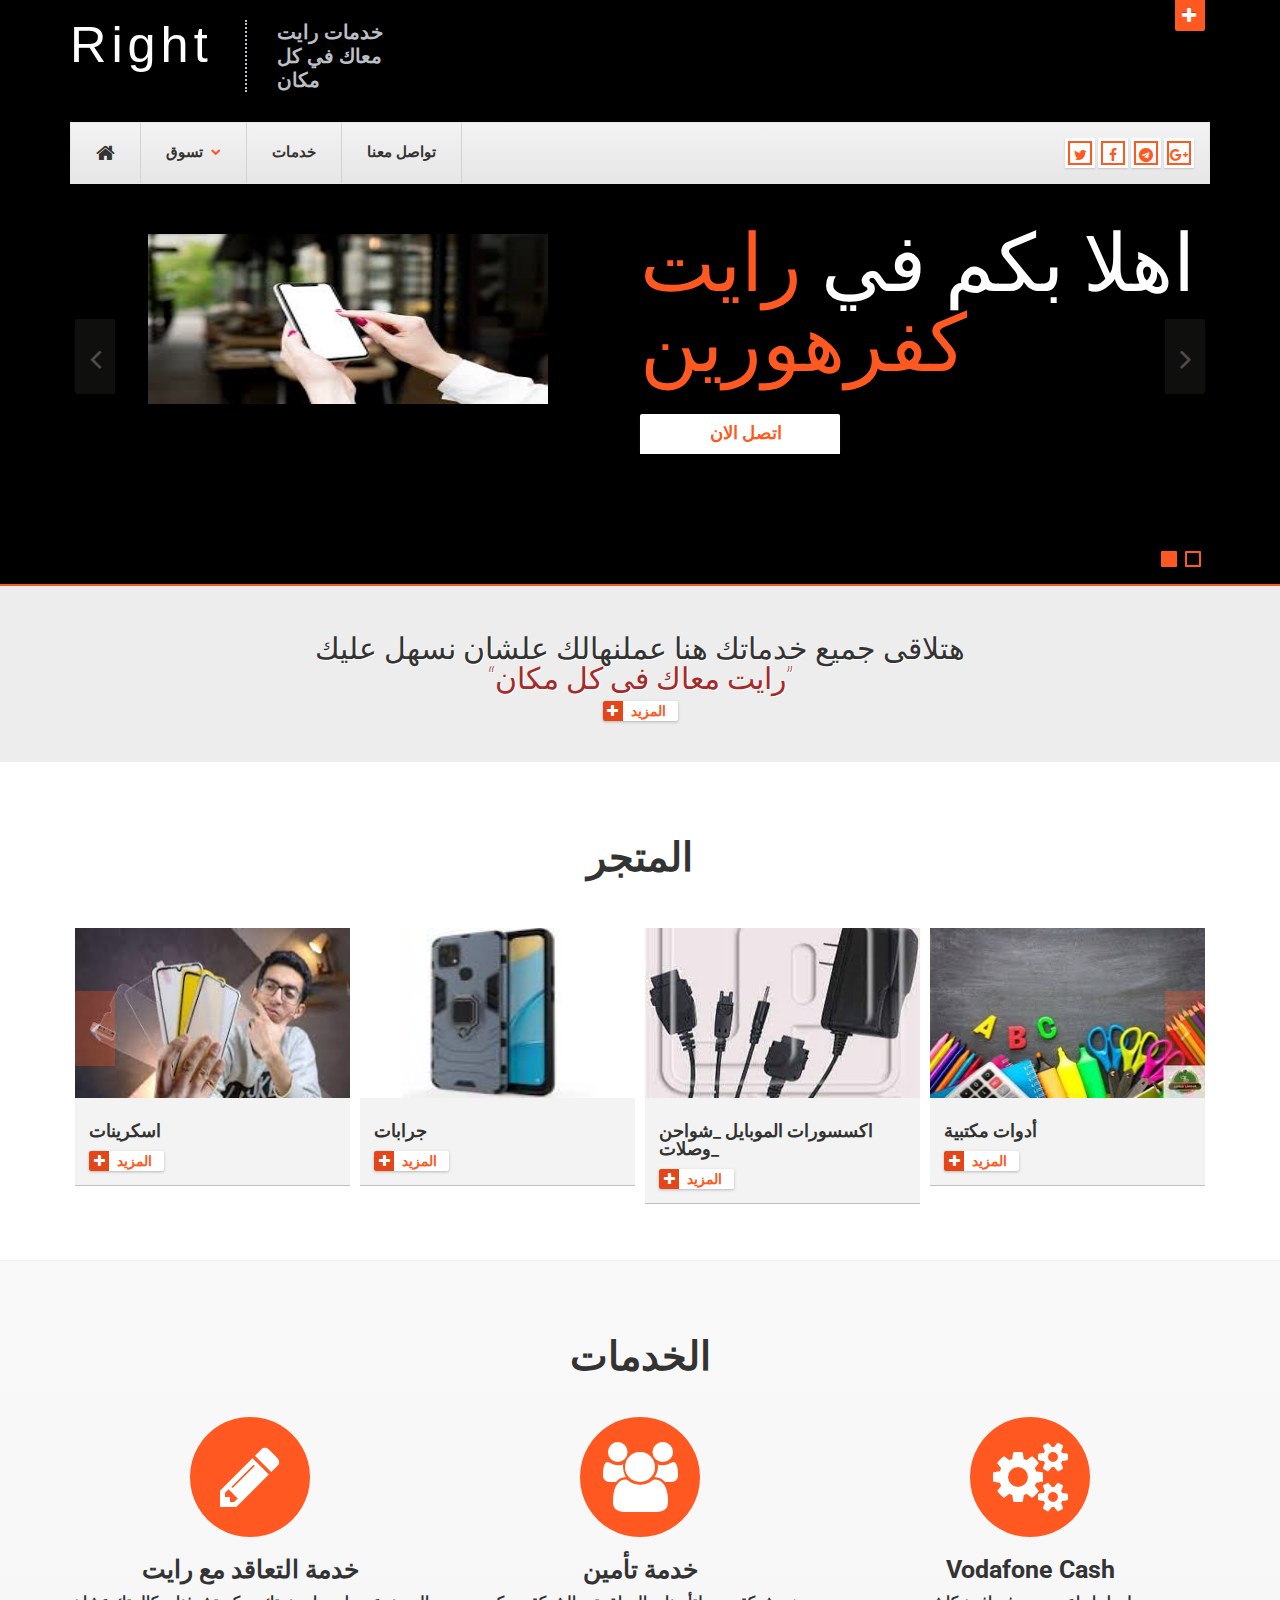
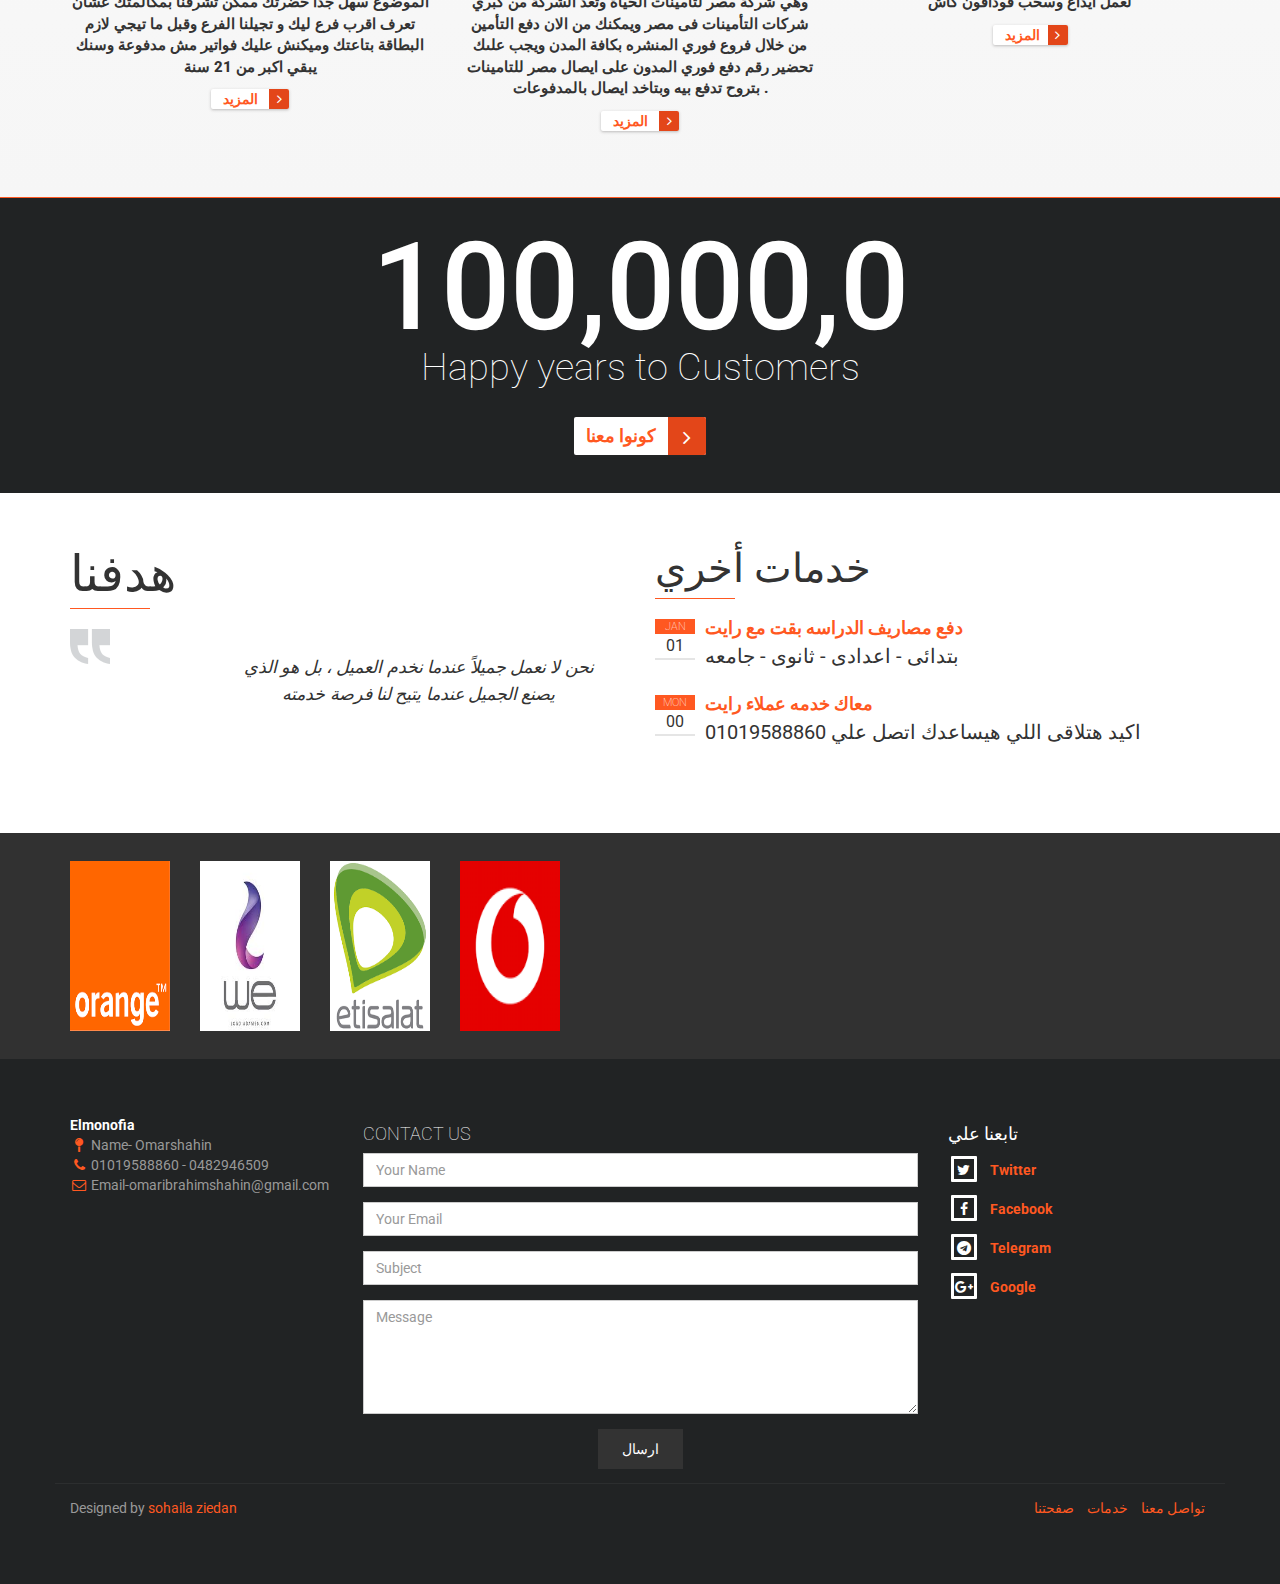
==== index.html @ be68395e "Update index.html" ====
<!DOCTYPE html>
<html lang="en">

<head>
  <meta charset="utf-8">
  <title>Right shop</title>
  <meta content="width=device-width, initial-scale=1.0" name="viewport">
  <meta content="" name="keywords">
  <meta content="" name="description">

  <!-- Facebook Opengraph integration: https://developers.facebook.com/docs/sharing/opengraph -->
  <meta property="og:title" content="">
  <meta property="og:image" content="">
  <meta property="og:url" content="">
  <meta property="og:site_name" content="">
  <meta property="og:description" content="">

  <!-- Twitter Cards integration: https://dev.twitter.com/cards/  -->
  <meta name="twitter:card" content="summary">
  <meta name="twitter:site" content="">
  <meta name="twitter:title" content="">
  <meta name="twitter:description" content="">
  <meta name="twitter:image" content="">

  <!-- Fav and touch icons -->
  <link rel="shortcut icon" href="img/icons/favicon.png">
  <link rel="apple-touch-icon-precomposed" sizes="114x114" href="img/icons/114x114.png">
  <link rel="apple-touch-icon-precomposed" sizes="72x72" href="img/icons/72x72.png">
  <link rel="apple-touch-icon-precomposed" href="img/icons/default.png">

  <!-- Google Fonts -->
  <link href="https://fonts.googleapis.com/css?family=Roboto:400,100,300,500,700,900" rel="stylesheet">

  <!-- Bootstrap CSS File -->
  <link href="lib/bootstrap/css/bootstrap.min.css" rel="stylesheet">

  <!-- Libraries CSS Files -->
  <link href="lib/font-awesome/css/font-awesome.min.css" rel="stylesheet">
  <link href="lib/owlcarousel/owl.carousel.min.css" rel="stylesheet">
  <link href="lib/owlcarousel/owl.theme.min.css" rel="stylesheet">
  <link href="lib/owlcarousel/owl.transitions.min.css" rel="stylesheet">

  <!-- Main Stylesheet File -->
  <link href="css/style.css" rel="stylesheet">

  <!--Your custom colour override - predefined colours are: colour-blue.css, colour-green.css, colour-lavander.css, orange is default-->
  <link href="#" id="colour-scheme" rel="stylesheet">

</head>

<body class="page-index has-hero">
  <!--Change the background class to alter background image, options are: benches, boots, buildings, city, metro -->
  <div id="background-wrapper" class="buildings" data-stellar-background-ratio="0.1" >

    <!-- ======== @Region: #navigation ======== -->
    <div id="navigation" class="wrapper">
      <!--Hidden Header Region-->
      <div class="header-hidden collapse">
        <div class="header-hidden-inner container">
          <div class="row">
           
            <div class="col-md-6">
           
              <h3>
                  Theme Variations
                </h3>
              <div class="switcher">
                <div class="cols">
                  Backgrounds:
                  <br>
                  <a href="#benches" class="background benches active" title="Benches">Benches</a> <a href="#boots" class="background boots " title="Boots">Boots</a> <a href="#buildings" class="background buildings " title="Buildings">Buildings</a>
                  <a
                    href="#city" class="background city " title="City">City</a> <a href="#metro" class="background metro " title="Metro">Metro</a>
                </div>
                <div class="cols">
                  Colours:
                  <br>
                  <a href="#orange" class="colour orange active" title="Orange">Orange</a> <a href="#green" class="colour green " title="Green">Green</a> <a href="#blue" class="colour blue " title="Blue">Blue</a> <a href="#lavender" class="colour lavender "
                    title="Lavender">Lavender</a>
                </div>
              </div>
              <p>
                
              </p>
            </div>
          </div>
        </div>
      </div>
      <!--Header & navbar-branding region-->
      <div class="header">
        <div class="header-inner container">
          <div class="row">
            <div class="col-md-8">
              <!--navbar-branding/logo - hidden image tag & site name so things like Facebook to pick up, actual logo set via CSS for flexibility -->
              <a class="navbar-brand" href="index.html" title="Home">
                <h1 class="logo50">
                    
                    Right
                  </h1>
              </a>
              <div class="navbar-slogan" style="font-family:cursive ;font-size: 20px; font-weight: 900;" id="home">
                خدمات رايت
                <br>معاك في كل مكان
              </div>
            </div>
            <!--header rightside-->
            <div class="col-md-4">
              <!--user menu-->
              <ul class="list-inline user-menu pull-right">
                <li class="user-button"><a class="btn btn-primary btn-hh-trigger" role="button" data-toggle="collapse" data-target=".header-hidden">Open</a></li>
              </ul>
              
            </div>
          </div>
        </div>
      </div>
      <div class="container">
        <div class="navbar navbar-default">
          <!--mobile collapse menu button-->
          <button type="button" class="navbar-toggle collapsed" data-toggle="collapse" data-target=".navbar-collapse" aria-expanded="false"> <span class="sr-only">Toggle navigation</span> <span class="icon-bar"></span> <span class="icon-bar"></span> <span class="icon-bar"></span> </button>
          <!--social media icons-->
          <div class="navbar-text social-media social-media-inline pull-right">
            <!--@todo: replace with company social media details-->
            <a href="#"><i class="fa fa-twitter"></i></a>
            <a href="#"><i class="fa fa-facebook"></i></a>
            <a href="https://t.me/RIGHTtecnologey"><i class="fa fa-telegram"></i></a>
            <a href="#"><i class="fa fa-google-plus"></i></a>
          </div>
          <!--everything within this div is collapsed on mobile-->
          <div class="navbar-collapse collapse">
            <ul class="nav navbar-nav" id="main-menu">
              <li class="icon-link">
                <a href="index.html"><i class="fa fa-home"></i></a>
              </li>
              <li class="dropdown">
                <a href="#" class="dropdown-toggle" data-toggle="dropdown">تسوق<b class="caret"></b></a>
                <!-- Dropdown Menu -->
                <ul class="dropdown-menu">
                  <li class="dropdown-header" ><a href="elements.html">عروضنا</a></li>
                
                </ul>
              </li>
              <li><a href="#serv">خدمات</a></li>
              <li><a href="#cont">تواصل معنا</a></li>
              
            </ul>
          </div>
          <!--/.navbar-collapse -->
        </div>
      </div>
    </div>
    <div class="hero" id="highlighted">
      <div class="inner">
        <!--Slideshow-->
        <div id="highlighted-slider" class="container">
          <div class="item-slider" data-toggle="owlcarousel" data-owlcarousel-settings='{"singleItem":true, "navigation":true, "transitionStyle":"fadeUp"}'>
            <!--Slideshow content-->
            <!--Slide 1-->
            <div class="item" >
              <div class="row">
                <div class="col-md-6 col-md-push-6 item-caption">
                  <h2 class="h1 text-weight-light" style="font-size:80px;">
                                        اهلا بكم في   <span class="text-primary">رايت كفرهورين</span>
                    </h2>
                 
                  <a href="https://bootstrapmade.com" class="btn btn-more btn-lg i-right" style="width: 200px; position: relative; top: 20px; height: 60px;">اتصل الان</a>
                </div>
                <div class="col-md-6 col-md-pull-6 hidden-xs">
                  <img src="img/slides/slide1.png" alt="Slide 1" class="center-block img-responsive" style="position: relative; top: 30px;" width="400px" height="500px">
                </div>
              </div>
            </div>
            <!--Slide 2-->
            <div class="item">
              <div class="row">
                <div class="col-md-7  text-right item-caption">
                  <h2 class="h1 text-weight-light" >
                      <span class="text-primary">رايت كفرهورين</span> 
                    </h2>
                    
                  <h2 >
                       اجدد العروض يوم بيوم مع رايت
                    </h2>
   <br>
                  <a href="#" class="btn btn-more btn-lg"  style="width:400px ; "> تواصل معنا
                    <br>
                    01019588860 - 0482946509
                  </a>
                </div>
               
              </div>
            </div>
          </div>
        </div>
      </div>
    </div>
  </div>

  <!-- ======== @Region: #content ======== -->
  <div id="content">
    <!-- Mission Statement -->
    <div class="mission text-center block block-pd-sm block-bg-noise">
      <div class="container">
        <h2 class="text-shadow-white">
          هتلاقى جميع خدماتك هنا عملنهالك علشان نسهل عليك
<br>
<q style="color:brown ;">رايت معاك فى كل مكان</q>

<br>
            <a href="about.html" class="btn btn-more"><i class="fa fa-plus"></i>المزيد</a>
          </h2>
      </div>
    </div>
    <!--Showcase-->
    <div class="showcase block block-border-bottom-grey">
      <div class="container">
        <h2 class="heead">
            المتجر
          </h2>
        <br><br>
        <div class="item-carousel" data-toggle="owlcarousel" data-owlcarousel-settings='{"items":4, "pagination":false, "navigation":true, "itemsScaleUp":true}'>
          <div class="item">
            <a href="screen.html" class="overlay-wrapper">
                <img src="img/showcase/project1.png" alt="Project 1 image" class="img-responsive underlay">
                <span class="overlay">
                  <span class="overlay-content"> <span class="h4">اسكرينات</span> </span>
                </span>
              </a>
            <div class="item-details bg-noise">
              <h4 class="item-title">
                  <a href="screen.html">اسكرينات</a>
                </h4>
              <a href="screen.html" class="btn btn-more"><i class="fa fa-plus"></i>المزيد</a>
            </div>
          </div>
          <div class="item">
            <a href="cover.html" class="overlay-wrapper">
                <img src="img/showcase/project2.png" alt="Project 2 image" class="img-responsive underlay">
                <span class="overlay">
                  <span class="overlay-content"> <span class="h4">جرابات</span> </span>
                </span>
              </a>
            <div class="item-details bg-noise">
              <h4 class="item-title">
                  <a href="cover.html">جرابات</a>
                </h4>
              <a href="cover.html" class="btn btn-more"><i class="fa fa-plus"></i>المزيد</a>
            </div>
          </div>
          <div class="item">
            <a href="chargers.html" class="overlay-wrapper">
                <img src="img/showcase/project3.png" alt="Project 3 image" class="img-responsive underlay">
                <span class="overlay">
                  <span class="overlay-content"> <span class="h4">    اكسسورات الموبايل _شواحن _وصلات 
                  </span> </span>
                </span>
              </a>
            <div class="item-details bg-noise">
              <h4 class="item-title">
                  <a href="chargers.html">    اكسسورات الموبايل _شواحن _وصلات 
                  </a>
                </h4>
              <a href="chargers.html" class="btn btn-more"><i class="fa fa-plus"></i>المزيد</a>
            </div>
          </div>
          <div class="item">
            <a href="tools.html" class="overlay-wrapper">
                <img src="img/showcase/project4.png" alt="Project 4 image" class="img-responsive underlay">
                <span class="overlay">
                  <span class="overlay-content"> <span class="h4">أدوات مكتبية</span> </span>
                </span>
              </a>
            <div class="item-details bg-noise">
              <h4 class="item-title">
                  <a href="tools.html">أدوات مكتبية</a>
                </h4>
              <a href="tools.html" class="btn btn-more"><i class="fa fa-plus"></i>المزيد</a>
            </div>
          </div>
            <div class="item">
            <a href="phone.html" class="overlay-wrapper">
                <img src="img/showcase/project4.png" alt="Project 4 image" class="img-responsive underlay">
                <span class="overlay">
                  <span class="overlay-content"> <span class="h4">تليفونات</span> </span>
                </span>
              </a>
            <div class="item-details bg-noise">
              <h4 class="item-title">
                  <a href="phone.html">تليفونات</a>
                </h4>
              <a href="phone.html" class="btn btn-more"><i class="fa fa-plus"></i>المزيد</a>
            </div>
          </div>
          <div class="item">
            <a href="router.html" class="overlay-wrapper">
                <img src="img/showcase/project5.png" alt="Project 5 image" class="img-responsive underlay">
                <span class="overlay">
                  <span class="overlay-content"> <span class="h4">تقديم علي راوتر</span> </span>
                </span>
              </a>
            <div class="item-details bg-noise">
              <h4 class="item-title">
                  <a href="router.html">تقديم علي راوتر</a>
                </h4>
              <a href="router.html" class="btn btn-more"><i class="fa fa-plus"></i>المزيد</a>
            </div>
          </div>
          <div class="item">
            <a href="arttools.html" class="overlay-wrapper">
                <img src="img/showcase/project6.png" alt="Project 6 image" class="img-responsive underlay">
                <span class="overlay">
                  <span class="overlay-content"> <span class="h4">اكسسورات كمبيوتر</span> </span>
                </span>
              </a>
            <div class="item-details bg-noise">
              <h4 class="item-title">
                  <a href="arttools.html"> اكسسورات الكمبيوتر</a>
                </h4>
              <a href="arttools.html" class="btn btn-more"><i class="fa fa-plus"></i>المزيد</a>
            </div>
          </div>
          <div class="item">
            <a href="handfree.html" class="overlay-wrapper">
                <img src="img/showcase/project7.png" alt="Project 7 image" class="img-responsive underlay">
                <span class="overlay">
                  <span class="overlay-content"> <span class="h4">سماعات</span> </span>
                </span>
              </a>
            <div class="item-details bg-noise">
              <h4 class="item-title">
                  <a href="handfree.html">سماعات</a>
                </h4>
              <a href="handfree.html" class="btn btn-more"><i class="fa fa-plus"></i>المزيد</a>
            </div>
          </div>
          <div class="item">
            <a href="cover.html" class="overlay-wrapper">
                <img src="img/showcase/project8.png" alt="Project 8 image" class="img-responsive underlay">
                <span class="overlay">
                  <span class="overlay-content"> <span class="h4">جرابات</span> </span>
                </span>
              </a>
            <div class="item-details bg-noise">
              <h4 class="item-title">
                  <a href="cover.html">جرابات</a>
                </h4>
              <a href="cover.html" class="btn btn-more"><i class="fa fa-plus"></i>المزيد</a>
            </div>
          </div>
          <div class="item">
            <a href="capl.html" class="overlay-wrapper">
                <img src="img/showcase/project9.png" alt="Project 9 image" class="img-responsive underlay">
                <span class="overlay">
                  <span class="overlay-content"> <span class="h4">كابلات</span> </span>
                </span>
              </a>
            <div class="item-details bg-noise">
              <h4 class="item-title">
                  <a href="capl.html">كابلات</a>
                </h4>
              <a href="capl.html" class="btn btn-more"><i class="fa fa-plus"></i>المزيد</a>
            </div>
          </div>
          <div class="item">
            <a href="payment.html" class="overlay-wrapper">
                <img src="img/showcase/project10.png" alt="Project 10 image" class="img-responsive underlay">
                <span class="overlay">
                  <span class="overlay-content"> <span class="h4"> شحن ودفع فواتير</span> </span>
                </span>
              </a>
            <div class="item-details bg-noise">
              <h4 class="item-title">
                  <a href="payment.html">شحن ودفع فواتير</a>
                </h4>
              <a href="payment.html" class="btn btn-more"><i class="fa fa-plus"></i>المزيد</a>
            </div>
          </div>
          <div class="item">
            <a href="mobileAccessories.html" class="overlay-wrapper">
                <img src="img/showcase/project11.png" alt="Project 11 image" class="img-responsive underlay">
                <span class="overlay">
                  <span class="overlay-content"> <span class="h4">صوتيات </span> </span>
                </span>
              </a>
            <div class="item-details bg-noise">
              <h4 class="item-title">
                  <a href="mobileAccessories.html">صوتيات </a>
                </h4>
              <a href="mobileAccessories.html" class="btn btn-more"><i class="fa fa-plus"></i>المزيد</a>
            </div>
          </div>
          <div class="item">
            <a href="painter.html" class="overlay-wrapper">
                <img src="img/showcase/project12.png" alt="Project 12 image" class="img-responsive underlay">
                <span class="overlay">
                  <span class="overlay-content"> <span class="h4">طباعة وتصوير</span> </span>
                </span>
              </a>
            <div class="item-details bg-noise">
              <h4 class="item-title">
                  <a href="painter.html">طباعة وتصوير</a>
                </h4>
              <a href="painter.html" class="btn btn-more"><i class="fa fa-plus"></i>المزيد</a>
            </div>
          </div>
        </div>
      </div>
    </div>
    <!-- Services -->
    <div class="services block block-bg-gradient block-border-bottom" id="serv">
      <div class="container">
        <h2 class="heead">
           الخدمات
          </h2>
          <br>
          
        <div class="row" >
          <div class="col-md-4 text-center">
            <span class="fa-stack fa-5x">
              <i class="fa fa-circle fa-stack-2x text-primary"></i>
              <i class="fa fa-pencil fa-stack-1x fa-inverse"></i> </span>
            <h4 class="text-weight-strong" style="font-size: 25px;">
               خدمة التعاقد مع رايت
              </h4>
            <p style="font-weight: 800; font-size: 15px;"> 
              الموضوع سهل جدا حضرتك ممكن تشرفنا بمكالمتك عشان تعرف اقرب فرع ليك و تجيلنا الفرع وقبل ما تيجي لازم البطاقة بتاعتك وميكنش عليك فواتير مش مدفوعة وسنك يبقي اكبر من 21 سنة
            </p>
            <p>
              <a href="#" class="btn btn-more i-right">المزيد <i class="fa fa-angle-right"></i></a>
            </p>
          </div>
          <div class="col-md-4 text-center">
            <span class="fa-stack fa-5x">
              <i class="fa fa-circle fa-stack-2x text-primary"></i>
              <i class="fa fa-group fa-stack-1x fa-inverse"></i> </span>
            <h4 class="text-weight-strong" style="font-size: 25px;">
               خدمة تأمين
              </h4>
            <p style="font-weight: 800; font-size: 15px;">وهي شركة مصر لتأمينات الحياة وتعد الشركة من كبري شركات التأمينات فى مصر ويمكنك من الان دفع التأمين من خلال فروع فوري المنشره بكافة المدن ويجب علىك تحضير رقم دفع فوري المدون على ايصال مصر للتامينات بتروح تدفع بيه وبتاخد ايصال بالمدفوعات .</p>
            <p>
              <a href="#" class="btn btn-more i-right">المزيد <i class="fa fa-angle-right"></i></a>
            </p>
          </div>
          <div class="col-md-4 text-center">
            <span class="fa-stack fa-5x">
              <i class="fa fa-circle fa-stack-2x text-primary"></i>
              <i class="fa fa-cogs fa-stack-1x fa-inverse"></i> </span>
            <h4 class="text-weight-strong" style="font-size: 25px;">Vodafone Cash
              </h4>
            <p style="font-weight: 800; font-size: 15px;"> لعمل ايداع وسحب فودافون كاش </p>
            <p>
              <a href="#" class="btn btn-more i-right">المزيد<i class="fa fa-angle-right"></i></a>
            </p>
          </div>
        </div>
      </div>
    </div>
    
    <div class="block block-pd-sm block-bg-grey-dark block-bg-overlay block-bg-overlay-6 text-center" data-block-bg-img="https://picjumbo.imgix.net/HNCK1088.jpg?q=40&amp;w=1650&amp;sharp=30" data-stellar-background-ratio="0.3">
      <h2 class="h-xlg h1 m-a-0">
          <span data-counter-up>100,000,0</span>
        </h2>
      <h3 class="h-lg m-t-0 m-b-lg">
           Happy years to Customers
        </h3>
      <p>
        <a href="#" class="btn btn-more btn-lg i-right">كونوا معنا <i class="fa fa-angle-right"></i></a>
      </p>
    </div>
    <!--Customer testimonial & Latest Blog posts-->
    <div class="testimonials block-contained">
      <div class="row">
        <!--Customer testimonial-->
        <div class="col-md-6 m-b-lg">
          <h3 class="block-title" style="font-size: 50px;">
      هدفنا </h3>
          <blockquote>
            <br>
            <p>نحن لا نعمل جميلاً عندما نخدم العميل ، بل هو الذي يصنع الجميل عندما يتيح لنا فرصة خدمته</p>
           
            
          </blockquote>
        </div>
        <!--Latest Blog posts-->
        <div class="col-md-6 blog-roll">
          <h3 class="block-title" style="font-size: 40px;">
              خدمات أخري
            </h3>
          <!-- Blog post 1-->
          <div class="media">
            <div class="media-left hidden-xs">
              <!-- Date desktop -->
              <div class="date-wrapper"> <span class="date-m">Jan</span> <span class="date-d">01</span> </div>
            </div>
            <div class="media-body">
              <h4 class="media-heading">
                  <a href="#" class="text-weight-strong">دفع مصاريف الدراسه بقت مع رايت</a>
                </h4>
              <!-- Meta details mobile -->
              
              <p style="font-size: 20px;">
                بتدائى - اعدادى - ثانوى - جامعه
              </p>
            </div>
          </div>
          <!-- Blog post 2 -->
          <div class="media">
            <div class="media-left hidden-xs">
              <!-- Date desktop -->
              <div class="date-wrapper"> <span class="date-m">mon</span> <span class="date-d">00</span> </div>
            </div>
            <div class="media-body">
              <h4 class="media-heading">
                  <a href="#" class="text-weight-strong">معاك خدمه عملاء رايت</a>
                </h4>
             
              <p style="font-size: 20px;">
                اكيد هتلاقى اللي هيساعدك اتصل علي 
                01019588860

              </p>
            </div>
          </div>
        </div>
      </div>
    </div>
  </div>
  <!-- /content -->
  <!-- Call out block -->
  <div class="block block-pd-sm block-bg-primary" style="background-color: #313131;" >
    <div class="container">
      <div class="row">
       
        <div class="col-md-8">
          <div class="row">
            <!--Client logos should be within a 120px wide by 60px height image canvas-->
            <div class="col-xs-6 col-md-2">
              <a href="https://bootstrapmade.com" title="Client 1">
                  <img src="img/clients/client1.png" alt="Client 1 logo" class="img-responsive">
                </a>
            </div>
            <div class="col-xs-6 col-md-2">
              <a href="https://bootstrapmade.com" title="Client 2">
                  <img src="img/clients/client2.png" alt="Client 2 logo" class="img-responsive">
                </a>
            </div>
            <div class="col-xs-6 col-md-2">
              <a href="https://bootstrapmade.com" title="Client 3">
                  <img src="img/clients/client3.png" alt="Client 3 logo" class="img-responsive">
                </a>
            </div>
            <div class="col-xs-6 col-md-2">
              <a href="https://bootstrapmade.com" title="Client 4">
                  <img src="img/clients/client4.png" alt="Client 4 logo" class="img-responsive">
                </a>
            </div>
            
          </div>
        </div>
      </div>
    </div>
  </div>

  <!-- ======== @Region: #footer ======== -->
  <footer id="footer" class="block block-bg-grey-dark" data-block-bg-img="img/bg_footer-map.png" data-stellar-background-ratio="0.4" >
    <div class="container" id="cont">

      <div class="row" id="contact">

        <div class="col-md-3">
          <address>
              <strong>Elmonofia</strong>
              <br>
              <i class="fa fa-map-pin fa-fw text-primary"></i> Name- Omarshahin
              <br>
              <i class="fa fa-phone fa-fw text-primary"></i> 01019588860 - 0482946509
              <br>
              <i class="fa fa-envelope-o fa-fw text-primary"></i> Email-omaribrahimshahin@gmail.com
              <br>
            </address>
        </div>

        <div class="col-md-6">
          <h4 class="text-uppercase">
              Contact Us
            </h4>
          <div class="form">
            <div id="sendmessage">Your message has been sent. Thank you!</div>
            <div id="errormessage"></div>
            <form action="" method="post" role="form" class="contactForm">
              <div class="form-group">
                <input type="text" name="name" class="form-control" id="name" placeholder="Your Name" data-rule="minlen:4" data-msg="Please enter at least 4 chars" />
                <div class="validation"></div>
              </div>
              <div class="form-group">
                <input type="email" class="form-control" name="email" id="email" placeholder="Your Email" data-rule="email" data-msg="Please enter a valid email" />
                <div class="validation"></div>
              </div>
              <div class="form-group">
                <input type="text" class="form-control" name="subject" id="subject" placeholder="Subject" data-rule="minlen:4" data-msg="Please enter at least 8 chars of subject" />
                <div class="validation"></div>
              </div>
              <div class="form-group">
                <textarea class="form-control" name="message" rows="5" data-rule="required" data-msg="Please write something for us" placeholder="Message"></textarea>
                <div class="validation"></div>
              </div>
              <div class="text-center"><button type="submit">ارسال</button></div>
            </form>
          </div>
        </div>

        <div class="col-md-3">
          <h4 class="text-uppercase">
              تابعنا علي
            </h4>
          <!--social media icons-->
          <div class="social-media social-media-stacked">
            <!--@todo: replace with company social media details-->
            <a href="#"><i class="fa fa-twitter fa-fw"></i> Twitter</a>
            <a href="#"><i class="fa fa-facebook fa-fw"></i> Facebook</a>
            <a href="#"><i class="fa fa-telegram fa-fw"></i> Telegram</a>
            <a href="#"><i class="fa fa-google-plus fa-fw"></i> Google</a>
          </div>
        </div>

      </div>

      <div class="row subfooter">
        <!--@todo: replace with company copyright details-->
        <div class="col-md-7">
          
          <div class="credits">
         
            Designed by <a href="https://www.facebook.com/sohaila.hesham.16">sohaila ziedan</a>
          </div>
        </div>
        <div class="col-md-5">
          <ul class="list-inline pull-right">
            <li><a href="#home">صفحتنا</a></li>
            <li><a href="#serv">خدمات</a></li>
            <li><a href="#cont">تواصل معنا</a></li>
          </ul>
        </div>
      </div>

      <a href="#top" class="scrolltop">Top</a>

    </div>
  </footer>

  <!-- Required JavaScript Libraries -->
  <script src="lib/jquery/jquery.min.js"></script>
  <script src="lib/bootstrap/js/bootstrap.min.js"></script>
  <script src="lib/owlcarousel/owl.carousel.min.js"></script>
  <script src="lib/stellar/stellar.min.js"></script>
  <script src="lib/waypoints/waypoints.min.js"></script>
  <script src="lib/counterup/counterup.min.js"></script>
  <script src="contactform/contactform.js"></script>

  <!-- Template Specisifc Custom Javascript File -->
  <script src="js/custom.js"></script>

  <!--Custom scripts demo background & colour switcher - OPTIONAL -->
  <script src="js/color-switcher.js"></script>

  <!--Contactform script -->
  <script src="contactform/contactform.js"></script>

</body>

</html>
---- css/style.css ----
*{
  scroll-behavior: smooth;
}
.btn {
  text-shadow: none;
}
.btn-shadow {
  -webkit-box-shadow: 0 1px 5px #969696;
  -moz-box-shadow: 0 1px 5px #969696;
  box-shadow: 0 1px 5px #969696;
}
.btn-primary {
  color: #ffffff;
  text-shadow: 0 -1px 0 rgba(0, 0, 0, 0.25);
  background-image: -webkit-linear-gradient(top, #ff5821 0%, #e34619 100%);
  background-image: -o-linear-gradient(top, #ff5821 0%, #e34619 100%);
  background-image: linear-gradient(to bottom, #ff5821 0%, #e34619 100%);
  background-color: #f4511e;
  background-image: -moz-linear-gradient(top, #ff5821, #e34619);
  background-image: -webkit-gradient(linear, 0 0, 0 100%, from(#ff5821), to(#e34619));
  background-image: -webkit-linear-gradient(top, #ff5821, #e34619);
  background-image: -o-linear-gradient(top, #ff5821, #e34619);
  background-image: linear-gradient(to bottom, #ff5821, #e34619);
  background-repeat: repeat-x;
  filter: progid:DXImageTransform.Microsoft.gradient(startColorstr='#ffff5821', endColorstr='#ffe34619', GradientType=0);
  border-color: #e34619 #e34619 #9e3111;
  border-color: rgba(0, 0, 0, 0.1) rgba(0, 0, 0, 0.1) rgba(0, 0, 0, 0.25);
  *background-color: #e34619;
  /* Darken IE7 buttons by default so they stand out more given they won't have borders */
  filter: progid:DXImageTransform.Microsoft.gradient(enabled = false);
}
.btn-primary:hover,
.btn-primary:focus,
.btn-primary:active,
.btn-primary.active,
.btn-primary.disabled,
.btn-primary[disabled],
.btn-primary.active.focus,
.btn-primary.active:focus,
.btn-primary.active:hover,
.btn-primary:active.focus,
.btn-primary:active:focus,
.btn-primary:active:hover {
  color: #ffffff;
  background-color: #e34619;
  border-color: #e34619;
}
.btn-warning {
  color: #ffffff;
  text-shadow: 0 -1px 0 rgba(0, 0, 0, 0.25);
  background-image: -webkit-linear-gradient(top, #fbb450 0%, #f89406 100%);
  background-image: -o-linear-gradient(top, #fbb450 0%, #f89406 100%);
  background-image: linear-gradient(to bottom, #fbb450 0%, #f89406 100%);
  background-color: #faa732;
  background-image: -moz-linear-gradient(top, #fbb450, #f89406);
  background-image: -webkit-gradient(linear, 0 0, 0 100%, from(#fbb450), to(#f89406));
  background-image: -webkit-linear-gradient(top, #fbb450, #f89406);
  background-image: -o-linear-gradient(top, #fbb450, #f89406);
  background-image: linear-gradient(to bottom, #fbb450, #f89406);
  background-repeat: repeat-x;
  filter: progid:DXImageTransform.Microsoft.gradient(startColorstr='#fffbb450', endColorstr='#fff89406', GradientType=0);
  border-color: #f89406 #f89406 #ad6704;
  border-color: rgba(0, 0, 0, 0.1) rgba(0, 0, 0, 0.1) rgba(0, 0, 0, 0.25);
  *background-color: #f89406;
  /* Darken IE7 buttons by default so they stand out more given they won't have borders */
  filter: progid:DXImageTransform.Microsoft.gradient(enabled = false);
}
.btn-warning:hover,
.btn-warning:focus,
.btn-warning:active,
.btn-warning.active,
.btn-warning.disabled,
.btn-warning[disabled],
.btn-warning.active.focus,
.btn-warning.active:focus,
.btn-warning.active:hover,
.btn-warning:active.focus,
.btn-warning:active:focus,
.btn-warning:active:hover {
  color: #ffffff;
  background-color: #f89406;
  border-color: #f89406;
}
.btn-danger {
  color: #ffffff;
  text-shadow: 0 -1px 0 rgba(0, 0, 0, 0.25);
  background-image: -webkit-linear-gradient(top, #ee5f5b 0%, #bd362f 100%);
  background-image: -o-linear-gradient(top, #ee5f5b 0%, #bd362f 100%);
  background-image: linear-gradient(to bottom, #ee5f5b 0%, #bd362f 100%);
  background-color: #da4f49;
  background-image: -moz-linear-gradient(top, #ee5f5b, #bd362f);
  background-image: -webkit-gradient(linear, 0 0, 0 100%, from(#ee5f5b), to(#bd362f));
  background-image: -webkit-linear-gradient(top, #ee5f5b, #bd362f);
  background-image: -o-linear-gradient(top, #ee5f5b, #bd362f);
  background-image: linear-gradient(to bottom, #ee5f5b, #bd362f);
  background-repeat: repeat-x;
  filter: progid:DXImageTransform.Microsoft.gradient(startColorstr='#ffee5f5b', endColorstr='#ffbd362f', GradientType=0);
  border-color: #bd362f #bd362f #802420;
  border-color: rgba(0, 0, 0, 0.1) rgba(0, 0, 0, 0.1) rgba(0, 0, 0, 0.25);
  *background-color: #bd362f;
  /* Darken IE7 buttons by default so they stand out more given they won't have borders */
  filter: progid:DXImageTransform.Microsoft.gradient(enabled = false);
}
.btn-danger:hover,
.btn-danger:focus,
.btn-danger:active,
.btn-danger.active,
.btn-danger.disabled,
.btn-danger[disabled],
.btn-danger.active.focus,
.btn-danger.active:focus,
.btn-danger.active:hover,
.btn-danger:active.focus,
.btn-danger:active:focus,
.btn-danger:active:hover {
  color: #ffffff;
  background-color: #bd362f;
  border-color: #bd362f;
}
.btn-success {
  color: #ffffff;
  text-shadow: 0 -1px 0 rgba(0, 0, 0, 0.25);
  background-image: -webkit-linear-gradient(top, #1b7b00 0%, #51a351 100%);
  background-image: -o-linear-gradient(top, #1b7b00 0%, #51a351 100%);
  background-image: linear-gradient(to bottom, #1b7b00 0%, #51a351 100%);
  background-color: #318b20;
  background-image: -moz-linear-gradient(top, #1b7b00, #51a351);
  background-image: -webkit-gradient(linear, 0 0, 0 100%, from(#1b7b00), to(#51a351));
  background-image: -webkit-linear-gradient(top, #1b7b00, #51a351);
  background-image: -o-linear-gradient(top, #1b7b00, #51a351);
  background-image: linear-gradient(to bottom, #1b7b00, #51a351);
  background-repeat: repeat-x;
  filter: progid:DXImageTransform.Microsoft.gradient(startColorstr='#ff1b7b00', endColorstr='#ff51a351', GradientType=0);
  border-color: #51a351 #51a351 #387038;
  border-color: rgba(0, 0, 0, 0.1) rgba(0, 0, 0, 0.1) rgba(0, 0, 0, 0.25);
  *background-color: #51a351;
  /* Darken IE7 buttons by default so they stand out more given they won't have borders */
  filter: progid:DXImageTransform.Microsoft.gradient(enabled = false);
}
.btn-success:hover,
.btn-success:focus,
.btn-success:active,
.btn-success.active,
.btn-success.disabled,
.btn-success[disabled],
.btn-success.active.focus,
.btn-success.active:focus,
.btn-success.active:hover,
.btn-success:active.focus,
.btn-success:active:focus,
.btn-success:active:hover {
  color: #ffffff;
  background-color: #51a351;
  border-color: #51a351;
}
.btn-info {
  color: #ffffff;
  text-shadow: 0 -1px 0 rgba(0, 0, 0, 0.25);
  background-image: -webkit-linear-gradient(top, #5bc0de 0%, #2f96b4 100%);
  background-image: -o-linear-gradient(top, #5bc0de 0%, #2f96b4 100%);
  background-image: linear-gradient(to bottom, #5bc0de 0%, #2f96b4 100%);
  background-color: #49afcd;
  background-image: -moz-linear-gradient(top, #5bc0de, #2f96b4);
  background-image: -webkit-gradient(linear, 0 0, 0 100%, from(#5bc0de), to(#2f96b4));
  background-image: -webkit-linear-gradient(top, #5bc0de, #2f96b4);
  background-image: -o-linear-gradient(top, #5bc0de, #2f96b4);
  background-image: linear-gradient(to bottom, #5bc0de, #2f96b4);
  background-repeat: repeat-x;
  filter: progid:DXImageTransform.Microsoft.gradient(startColorstr='#ff5bc0de', endColorstr='#ff2f96b4', GradientType=0);
  border-color: #2f96b4 #2f96b4 #1f6377;
  border-color: rgba(0, 0, 0, 0.1) rgba(0, 0, 0, 0.1) rgba(0, 0, 0, 0.25);
  *background-color: #2f96b4;
  /* Darken IE7 buttons by default so they stand out more given they won't have borders */
  filter: progid:DXImageTransform.Microsoft.gradient(enabled = false);
}
.btn-info:hover,
.btn-info:focus,
.btn-info:active,
.btn-info.active,
.btn-info.disabled,
.btn-info[disabled],
.btn-info.active.focus,
.btn-info.active:focus,
.btn-info.active:hover,
.btn-info:active.focus,
.btn-info:active:focus,
.btn-info:active:hover {
  color: #ffffff;
  background-color: #2f96b4;
  border-color: #2f96b4;
}
.btn-inverse {
  color: #ffffff;
  text-shadow: 0 -1px 0 rgba(0, 0, 0, 0.25);
  background-image: -webkit-linear-gradient(top, #343331 0%, #000000 100%);
  background-image: -o-linear-gradient(top, #343331 0%, #000000 100%);
  background-image: linear-gradient(to bottom, #343331 0%, #000000 100%);
  background-color: #1f1f1d;
  background-image: -moz-linear-gradient(top, #343331, #000000);
  background-image: -webkit-gradient(linear, 0 0, 0 100%, from(#343331), to(#000000));
  background-image: -webkit-linear-gradient(top, #343331, #000000);
  background-image: -o-linear-gradient(top, #343331, #000000);
  background-image: linear-gradient(to bottom, #343331, #000000);
  background-repeat: repeat-x;
  filter: progid:DXImageTransform.Microsoft.gradient(startColorstr='#ff343331', endColorstr='#ff000000', GradientType=0);
  border-color: #000000 #000000 #000000;
  border-color: rgba(0, 0, 0, 0.1) rgba(0, 0, 0, 0.1) rgba(0, 0, 0, 0.25);
  *background-color: #000000;
  /* Darken IE7 buttons by default so they stand out more given they won't have borders */
  filter: progid:DXImageTransform.Microsoft.gradient(enabled = false);
}
.btn-inverse:hover,
.btn-inverse:focus,
.btn-inverse:active,
.btn-inverse.active,
.btn-inverse.disabled,
.btn-inverse[disabled],
.btn-inverse.active.focus,
.btn-inverse.active:focus,
.btn-inverse.active:hover,
.btn-inverse:active.focus,
.btn-inverse:active:focus,
.btn-inverse:active:hover {
  color: #ffffff;
  background-color: #000000;
  border-color: #000000;
}
.btn-more {
  background: #ffffff;
  color: #ff5821;
  -webkit-box-shadow: 0 1px 3px rgba(52, 51, 49, 0.3);
  -moz-box-shadow: 0 1px 3px rgba(52, 51, 49, 0.3);
  box-shadow: 0 1px 3px rgba(52, 51, 49, 0.3);
  -webkit-border-radius: 2px;
  -moz-border-radius: 2px;
  border-radius: 2px;
  padding: 0 12px 0 0;
  text-transform: none;
  display: inline-block;
  line-height: 20px;
  border: none;
  margin: 0;
  -webkit-transition: all 0.2s ease-out;
  -moz-transition: all 0.2s ease-out;
  -o-transition: all 0.2s ease-out;
  transition: all 0.2s ease-out;
  font-weight: bold;
}
.btn-more.block-link {
  display: block;
}
.btn-more.block-link:before,
.btn-more.block-link:after {
  content: " ";
  display: table;
}
.btn-more.block-link:after {
  clear: both;
}
.btn-more.block-link i {
  float: left;
}
.btn-more:hover {
  background: #ff5821;
  color: #ffffff !important;
  text-decoration: none;
  text-shadow: none;
}
.btn-more i,
.btn-more [class*=" icon-"] {
  background: #e34619;
  color: #ffffff;
  font-style: normal;
  font-weight: 100;
  -webkit-border-radius: 2px 0 0 2px;
  -moz-border-radius: 2px 0 0 2px;
  border-radius: 2px 0 0 2px;
  height: 20px;
  width: 20px;
  display: inline-block;
  line-height: 20px;
  text-align: center;
  margin: 0;
  padding: 0;
  margin-right: 8px;
}
.btn-more i.default:before,
.btn-more [class*=" icon-"].default:before {
  content: "\f067";
  font-family: 'FontAwesome';
}
.btn-more.i-right {
  padding: 0 0 0 12px;
}
.btn-more.i-right i,
.btn-more.i-right [class*=" icon-"] {
  margin-right: 0;
  margin-left: 8px;
  -webkit-border-radius: 0 2px 2px 0;
  -moz-border-radius: 0 2px 2px 0;
  border-radius: 0 2px 2px 0;
}
.btn-more.large,
.btn-more.btn-lg {
  line-height: 38px;
}
.btn-more.large i,
.btn-more.btn-lg i {
  height: 38px;
  line-height: 40px;
  width: 38px;
  font-size: 22px;
  vertical-align: top;
}
.block {
  padding: 4em 0;
}
.block:before,
.block:after {
  content: " ";
  display: table;
}
.block:after {
  clear: both;
}
.block .block-title {
  margin-top: 0;
  position: relative;
  margin-bottom: 30px;
}
.block .block-title:after {
  width: 80px;
  height: 1px;
  background: #ff5821;
  content: '';
  display: block;
  position: absolute;
  bottom: -10px;
}
.block.block-pd-sm {
  padding: 2em 0;
}
.block.block-pd-lg {
  padding: 8em 0;
}
.block.block-pd-h {
  padding: 4em;
}
.block.block-pd-h.block-pd-sm {
  padding: 2em;
}
.block.block-pd-h.block-pd-lg {
  padding: 8em;
}
.block.block-bg-primary,
.block.block-bg-primary:after {
  background-color: #ff5821;
  color: #ffffff;
}
.block.block-bg-noise,
.block.block-bg-noise:after {
  background: #ededed url(../img/bg_noise-bg.png) left top repeat;
}
.block.block-bg-grey,
.block.block-bg-grey:after {
  background-color: #f3f3f3;
}
.block.block-bg-gradient,
.block.block-bg-gradient:after {
  background-image: -webkit-linear-gradient(top, #f9f9f9 0%, #f6f6f6 100%);
  background-image: -o-linear-gradient(top, #f9f9f9 0%, #f6f6f6 100%);
  background-image: linear-gradient(to bottom, #f9f9f9 0%, #f6f6f6 100%);
  background-color: #f8f8f8;
  background-image: -moz-linear-gradient(top, #f9f9f9, #f6f6f6);
  background-image: -webkit-gradient(linear, 0 0, 0 100%, from(#f9f9f9), to(#f6f6f6));
  background-image: -webkit-linear-gradient(top, #f9f9f9, #f6f6f6);
  background-image: -o-linear-gradient(top, #f9f9f9, #f6f6f6);
  background-image: linear-gradient(to bottom, #f9f9f9, #f6f6f6);
  background-repeat: repeat-x;
  filter: progid:DXImageTransform.Microsoft.gradient(startColorstr='#fff9f9f9', endColorstr='#fff6f6f6', GradientType=0);
}
.block.block-bg-gradient-flip,
.block.block-bg-gradient-flip:after {
  background-image: -webkit-linear-gradient(top, #f6f6f6 0%, #f9f9f9 100%);
  background-image: -o-linear-gradient(top, #f6f6f6 0%, #f9f9f9 100%);
  background-image: linear-gradient(to bottom, #f6f6f6 0%, #f9f9f9 100%);
  background-color: #f7f7f7;
  background-image: -moz-linear-gradient(top, #f6f6f6, #f9f9f9);
  background-image: -webkit-gradient(linear, 0 0, 0 100%, from(#f6f6f6), to(#f9f9f9));
  background-image: -webkit-linear-gradient(top, #f6f6f6, #f9f9f9);
  background-image: -o-linear-gradient(top, #f6f6f6, #f9f9f9);
  background-image: linear-gradient(to bottom, #f6f6f6, #f9f9f9);
  background-repeat: repeat-x;
  filter: progid:DXImageTransform.Microsoft.gradient(startColorstr='#fff6f6f6', endColorstr='#fff9f9f9', GradientType=0);
}
.block.block-bg-grey-dark,
.block.block-bg-grey-dark:after {
  background-color: #212324;
  color: white;
}
.block.block-bg-img {
  background-repeat: no-repeat;
  background-attachment: fixed;
  background-size: cover;
  transition: 0s linear;
  transition-property: background-position;
}
.block.block-bg-overlay {
  position: relative;
}
.block.block-bg-overlay:after {
  content: '';
  position: absolute;
  top: 0;
  left: 0;
  right: 0;
  bottom: 0;
  height: 100%;
  width: 100%;
  z-index: 1;
  opacity: 0.5;
  filter: alpha(opacity=50);
  display: block !important;
}
.block.block-bg-overlay > * {
  z-index: 2;
  position: relative;
}
.block.block-bg-overlay.block-bg-overlay-1:after {
  opacity: 0.1;
  filter: alpha(opacity=10);
}
.block.block-bg-overlay.block-bg-overlay-2:after {
  opacity: 0.2;
  filter: alpha(opacity=20);
}
.block.block-bg-overlay.block-bg-overlay-3:after {
  opacity: 0.3;
  filter: alpha(opacity=30);
}
.block.block-bg-overlay.block-bg-overlay-4:after {
  opacity: 0.4;
  filter: alpha(opacity=40);
}
.block.block-bg-overlay.block-bg-overlay-5:after {
  opacity: 0.5;
  filter: alpha(opacity=50);
}
.block.block-bg-overlay.block-bg-overlay-6:after {
  opacity: 0.6;
  filter: alpha(opacity=60);
}
.block.block-bg-overlay.block-bg-overlay-7:after {
  opacity: 0.7;
  filter: alpha(opacity=70);
}
.block.block-bg-overlay.block-bg-overlay-8:after {
  opacity: 0.8;
  filter: alpha(opacity=80);
}
.block.block-bg-overlay.block-bg-overlay-9:after {
  opacity: 0.9;
  filter: alpha(opacity=90);
}
.block.block-border-bottom {
  border-bottom: 1px solid #ff5821;
}
.block.block-border-top {
  border-top: 1px solid #ff5821;
}
.block.block-border-bottom-grey {
  border-bottom: 1px solid #eeeeee;
}
.block.block-border-top-grey {
  border-top: 1px solid #eeeeee;
}
.block-contained {
  padding: 4em 0;
  margin-right: auto;
  margin-left: auto;
  padding-left: 15px;
  padding-right: 15px;
}
.block-contained:before,
.block-contained:after {
  content: " ";
  display: table;
}
.block-contained:after {
  clear: both;
}
.block-contained .block-title {
  margin-top: 0;
  position: relative;
  margin-bottom: 30px;
}
.block-contained .block-title:after {
  width: 80px;
  height: 1px;
  background: #ff5821;
  content: '';
  display: block;
  position: absolute;
  bottom: -10px;
}
.block-contained.block-pd-sm {
  padding: 2em 0;
}
.block-contained.block-pd-lg {
  padding: 8em 0;
}
.block-contained.block-pd-h {
  padding: 4em;
}
.block-contained.block-pd-h.block-pd-sm {
  padding: 2em;
}
.block-contained.block-pd-h.block-pd-lg {
  padding: 8em;
}
.block-contained.block-bg-primary,
.block-contained.block-bg-primary:after {
  background-color: #ff5821;
  color: #ffffff;
}
.block-contained.block-bg-noise,
.block-contained.block-bg-noise:after {
  background: #ededed url(../img/bg_noise-bg.png) left top repeat;
}
.block-contained.block-bg-grey,
.block-contained.block-bg-grey:after {
  background-color: #f3f3f3;
}
.block-contained.block-bg-gradient,
.block-contained.block-bg-gradient:after {
  background-image: -webkit-linear-gradient(top, #f9f9f9 0%, #f6f6f6 100%);
  background-image: -o-linear-gradient(top, #f9f9f9 0%, #f6f6f6 100%);
  background-image: linear-gradient(to bottom, #f9f9f9 0%, #f6f6f6 100%);
  background-color: #f8f8f8;
  background-image: -moz-linear-gradient(top, #f9f9f9, #f6f6f6);
  background-image: -webkit-gradient(linear, 0 0, 0 100%, from(#f9f9f9), to(#f6f6f6));
  background-image: -webkit-linear-gradient(top, #f9f9f9, #f6f6f6);
  background-image: -o-linear-gradient(top, #f9f9f9, #f6f6f6);
  background-image: linear-gradient(to bottom, #f9f9f9, #f6f6f6);
  background-repeat: repeat-x;
  filter: progid:DXImageTransform.Microsoft.gradient(startColorstr='#fff9f9f9', endColorstr='#fff6f6f6', GradientType=0);
}
.block-contained.block-bg-gradient-flip,
.block-contained.block-bg-gradient-flip:after {
  background-image: -webkit-linear-gradient(top, #f6f6f6 0%, #f9f9f9 100%);
  background-image: -o-linear-gradient(top, #f6f6f6 0%, #f9f9f9 100%);
  background-image: linear-gradient(to bottom, #f6f6f6 0%, #f9f9f9 100%);
  background-color: #f7f7f7;
  background-image: -moz-linear-gradient(top, #f6f6f6, #f9f9f9);
  background-image: -webkit-gradient(linear, 0 0, 0 100%, from(#f6f6f6), to(#f9f9f9));
  background-image: -webkit-linear-gradient(top, #f6f6f6, #f9f9f9);
  background-image: -o-linear-gradient(top, #f6f6f6, #f9f9f9);
  background-image: linear-gradient(to bottom, #f6f6f6, #f9f9f9);
  background-repeat: repeat-x;
  filter: progid:DXImageTransform.Microsoft.gradient(startColorstr='#fff6f6f6', endColorstr='#fff9f9f9', GradientType=0);
}
.block-contained.block-bg-grey-dark,
.block-contained.block-bg-grey-dark:after {
  background-color: #212324;
  color: white;
}
.block-contained.block-bg-img {
  background-repeat: no-repeat;
  background-attachment: fixed;
  background-size: cover;
  transition: 0s linear;
  transition-property: background-position;
}
.block-contained.block-bg-overlay {
  position: relative;
}
.block-contained.block-bg-overlay:after {
  content: '';
  position: absolute;
  top: 0;
  left: 0;
  right: 0;
  bottom: 0;
  height: 100%;
  width: 100%;
  z-index: 1;
  opacity: 0.5;
  filter: alpha(opacity=50);
  display: block !important;
}
.block-contained.block-bg-overlay > * {
  z-index: 2;
  position: relative;
}
.block-contained.block-bg-overlay.block-bg-overlay-1:after {
  opacity: 0.1;
  filter: alpha(opacity=10);
}
.block-contained.block-bg-overlay.block-bg-overlay-2:after {
  opacity: 0.2;
  filter: alpha(opacity=20);
}
.block-contained.block-bg-overlay.block-bg-overlay-3:after {
  opacity: 0.3;
  filter: alpha(opacity=30);
}
.block-contained.block-bg-overlay.block-bg-overlay-4:after {
  opacity: 0.4;
  filter: alpha(opacity=40);
}
.block-contained.block-bg-overlay.block-bg-overlay-5:after {
  opacity: 0.5;
  filter: alpha(opacity=50);
}
.block-contained.block-bg-overlay.block-bg-overlay-6:after {
  opacity: 0.6;
  filter: alpha(opacity=60);
}
.block-contained.block-bg-overlay.block-bg-overlay-7:after {
  opacity: 0.7;
  filter: alpha(opacity=70);
}
.block-contained.block-bg-overlay.block-bg-overlay-8:after {
  opacity: 0.8;
  filter: alpha(opacity=80);
}
.block-contained.block-bg-overlay.block-bg-overlay-9:after {
  opacity: 0.9;
  filter: alpha(opacity=90);
}
.block-contained.block-border-bottom {
  border-bottom: 1px solid #ff5821;
}
.block-contained.block-border-top {
  border-top: 1px solid #ff5821;
}
.block-contained.block-border-bottom-grey {
  border-bottom: 1px solid #eeeeee;
}
.block-contained.block-border-top-grey {
  border-top: 1px solid #eeeeee;
}
@media (min-width: 768px) {
  .block-contained {
    width: 750px;
  }
}
@media (min-width: 992px) {
  .block-contained {
    width: 970px;
  }
}
@media (min-width: 1200px) {
  .block-contained {
    width: 1170px;
  }
}
.block-highlight {
  padding: 4em 0;
  background-color: #f3f3f3;
  border-bottom: 1px solid #ff5821;
}
.block-highlight:before,
.block-highlight:after {
  content: " ";
  display: table;
}
.block-highlight:after {
  clear: both;
}
.block-highlight .block-title {
  margin-top: 0;
  position: relative;
  margin-bottom: 30px;
}
.block-highlight .block-title:after {
  width: 80px;
  height: 1px;
  background: #ff5821;
  content: '';
  display: block;
  position: absolute;
  bottom: -10px;
}
.block-highlight.block-pd-sm {
  padding: 2em 0;
}
.block-highlight.block-pd-lg {
  padding: 8em 0;
}
.block-highlight.block-pd-h {
  padding: 4em;
}
.block-highlight.block-pd-h.block-pd-sm {
  padding: 2em;
}
.block-highlight.block-pd-h.block-pd-lg {
  padding: 8em;
}
.block-highlight.block-bg-primary,
.block-highlight.block-bg-primary:after {
  background-color: #ff5821;
  color: #ffffff;
}
.block-highlight.block-bg-noise,
.block-highlight.block-bg-noise:after {
  background: #ededed url(../img/bg_noise-bg.png) left top repeat;
}
.block-highlight.block-bg-grey,
.block-highlight.block-bg-grey:after {
  background-color: #f3f3f3;
}
.block-highlight.block-bg-gradient,
.block-highlight.block-bg-gradient:after {
  background-image: -webkit-linear-gradient(top, #f9f9f9 0%, #f6f6f6 100%);
  background-image: -o-linear-gradient(top, #f9f9f9 0%, #f6f6f6 100%);
  background-image: linear-gradient(to bottom, #f9f9f9 0%, #f6f6f6 100%);
  background-color: #f8f8f8;
  background-image: -moz-linear-gradient(top, #f9f9f9, #f6f6f6);
  background-image: -webkit-gradient(linear, 0 0, 0 100%, from(#f9f9f9), to(#f6f6f6));
  background-image: -webkit-linear-gradient(top, #f9f9f9, #f6f6f6);
  background-image: -o-linear-gradient(top, #f9f9f9, #f6f6f6);
  background-image: linear-gradient(to bottom, #f9f9f9, #f6f6f6);
  background-repeat: repeat-x;
  filter: progid:DXImageTransform.Microsoft.gradient(startColorstr='#fff9f9f9', endColorstr='#fff6f6f6', GradientType=0);
}
.block-highlight.block-bg-gradient-flip,
.block-highlight.block-bg-gradient-flip:after {
  background-image: -webkit-linear-gradient(top, #f6f6f6 0%, #f9f9f9 100%);
  background-image: -o-linear-gradient(top, #f6f6f6 0%, #f9f9f9 100%);
  background-image: linear-gradient(to bottom, #f6f6f6 0%, #f9f9f9 100%);
  background-color: #f7f7f7;
  background-image: -moz-linear-gradient(top, #f6f6f6, #f9f9f9);
  background-image: -webkit-gradient(linear, 0 0, 0 100%, from(#f6f6f6), to(#f9f9f9));
  background-image: -webkit-linear-gradient(top, #f6f6f6, #f9f9f9);
  background-image: -o-linear-gradient(top, #f6f6f6, #f9f9f9);
  background-image: linear-gradient(to bottom, #f6f6f6, #f9f9f9);
  background-repeat: repeat-x;
  filter: progid:DXImageTransform.Microsoft.gradient(startColorstr='#fff6f6f6', endColorstr='#fff9f9f9', GradientType=0);
}
.block-highlight.block-bg-grey-dark,
.block-highlight.block-bg-grey-dark:after {
  background-color: #212324;
  color: white;
}
.block-highlight.block-bg-img {
  background-repeat: no-repeat;
  background-attachment: fixed;
  background-size: cover;
  transition: 0s linear;
  transition-property: background-position;
}
.block-highlight.block-bg-overlay {
  position: relative;
}
.block-highlight.block-bg-overlay:after {
  content: '';
  position: absolute;
  top: 0;
  left: 0;
  right: 0;
  bottom: 0;
  height: 100%;
  width: 100%;
  z-index: 1;
  opacity: 0.5;
  filter: alpha(opacity=50);
  display: block !important;
}
.block-highlight.block-bg-overlay > * {
  z-index: 2;
  position: relative;
}
.block-highlight.block-bg-overlay.block-bg-overlay-1:after {
  opacity: 0.1;
  filter: alpha(opacity=10);
}
.block-highlight.block-bg-overlay.block-bg-overlay-2:after {
  opacity: 0.2;
  filter: alpha(opacity=20);
}
.block-highlight.block-bg-overlay.block-bg-overlay-3:after {
  opacity: 0.3;
  filter: alpha(opacity=30);
}
.block-highlight.block-bg-overlay.block-bg-overlay-4:after {
  opacity: 0.4;
  filter: alpha(opacity=40);
}
.block-highlight.block-bg-overlay.block-bg-overlay-5:after {
  opacity: 0.5;
  filter: alpha(opacity=50);
}
.block-highlight.block-bg-overlay.block-bg-overlay-6:after {
  opacity: 0.6;
  filter: alpha(opacity=60);
}
.block-highlight.block-bg-overlay.block-bg-overlay-7:after {
  opacity: 0.7;
  filter: alpha(opacity=70);
}
.block-highlight.block-bg-overlay.block-bg-overlay-8:after {
  opacity: 0.8;
  filter: alpha(opacity=80);
}
.block-highlight.block-bg-overlay.block-bg-overlay-9:after {
  opacity: 0.9;
  filter: alpha(opacity=90);
}
.block-highlight.block-border-bottom {
  border-bottom: 1px solid #ff5821;
}
.block-highlight.block-border-top {
  border-top: 1px solid #ff5821;
}
.block-highlight.block-border-bottom-grey {
  border-bottom: 1px solid #eeeeee;
}
.block-highlight.block-border-top-grey {
  border-top: 1px solid #eeeeee;
}
.block-highlight h1:first-child,
.block-highlight h3:first-child,
.block-highlight h3:first-child,
.block-highlight h4:first-child,
.block-highlight h5:first-child {
  margin-top: 0;
}
.block-highlight p {
  font-size: 1.4em;
  font-weight: 100;
}
.scrolltop {
  width: 40px;
  height: 40px;
  line-height: 40px;
  opacity: 80;
  filter: alpha(opacity=8000);
  position: fixed;
  bottom: 10px;
  right: 10px;
  display: none;
  font-size: 0;
  background: #343331;
  z-index: 999999;
  text-align: center;
  color: #ffffff !important;
  -webkit-border-radius: 1px;
  -moz-border-radius: 1px;
  border-radius: 1px;
}
.scrolltop:hover {
  text-decoration: none;
  opacity: 90;
  filter: alpha(opacity=9000);
}
.scrolltop:before {
  content: "\f106";
  font-family: 'FontAwesome';
  font-size: 30px;
  font-style: normal;
}
.social-media.social-media-inline {
  margin: 8px;
}
@media (min-width: 768px) {
  .social-media.social-media-inline {
    margin-top: 15px;
    margin-bottom: 15px;
    margin-left: 15px;
    margin-right: 15px;
  }
}
.social-media a {
  text-decoration: none;
  color: #ff5821;
  display: inline-block;
  line-height: 1;
  background: #ffffff;
  padding: 3px;
  text-align: center;
  -webkit-box-shadow: 0 1px 2px rgba(52, 51, 49, 0.2);
  -moz-box-shadow: 0 1px 2px rgba(52, 51, 49, 0.2);
  box-shadow: 0 1px 2px rgba(52, 51, 49, 0.2);
  -webkit-border-radius: 1px;
  -moz-border-radius: 1px;
  border-radius: 1px;
}
.social-media a i {
  border: 2px solid #ff5821;
  font-size: 14px;
  padding: 0;
  margin: 0;
  line-height: 24px;
  width: 24px;
  height: 24px;
  text-align: center;
  display: block;
}
.social-media a:hover {
  text-decoration: none;
  background: #ff5821;
  color: #ffffff;
}
.social-media a:hover i {
  border-color: #ffffff;
}
.social-media.social-media-stacked a {
  background: transparent !important;
  -webkit-box-shadow: none;
  -moz-box-shadow: none;
  box-shadow: none;
  -webkit-border-radius: 0;
  -moz-border-radius: 0;
  border-radius: 0;
  display: block;
  color: #ff5821;
  text-align: left;
  margin-bottom: 0.5em;
  font-weight: bold;
}
.social-media.social-media-stacked a:hover {
  color: white !important;
}
.social-media.social-media-stacked a i {
  display: inline-block;
  margin-right: 10px;
  -webkit-border-radius: 1px;
  -moz-border-radius: 1px;
  border-radius: 1px;
  color: white;
  border-color: white;
  border-width: 3px;
  line-height: 23px;
  width: 26px;
  height: 26px;
}

.item-slider {
  overflow: hidden;
}

@media (min-width: 960px) {
  .item-slider {
    height: 380px;
  }
}

@media (min-width: 769px) and (max-width:959px) {
  .item-slider {
    height: 580px;
  }
}

@media (max-width: 768px) {
  .item-slider {
    height: 300px;
  }
}

.owl-carousel .owl-controls {
  margin: 0;
}
.owl-carousel .owl-controls .owl-buttons div {
  text-indent: 0;
  font-size: 0;
  background: #343331;
  width: 40px;
  height: 75px;
  line-height: 75px;
  color: #ffffff;
  text-align: center;
  -webkit-border-radius: 0 2px 2px 0;
  -moz-border-radius: 0 2px 2px 0;
  border-radius: 0 2px 2px 0;
  opacity: 0.3;
  filter: alpha(opacity=30);
  position: absolute;
  top: 50%;
  margin-top: -75px;
  right: 0;
  left: auto;
  -webkit-transition: all 220ms ease-out;
  -moz-transition: all 220ms ease-out;
  -o-transition: all 220ms ease-out;
  transition: all 220ms ease-out;
}
.owl-carousel .owl-controls .owl-buttons div:before {
  content: '\f105';
  font-family: 'FontAwesome';
  font-size: 32px;
}
.owl-carousel .owl-controls .owl-buttons div.owl-prev {
  -webkit-border-radius: 2px 0 0 2px;
  -moz-border-radius: 2px 0 0 2px;
  border-radius: 2px 0 0 2px;
  left: 0;
  right: auto;
}
.owl-carousel .owl-controls .owl-buttons div.owl-prev:before {
  content: '\f104';
}
.owl-carousel .owl-controls .owl-buttons div:hover {
  text-decoration: none;
  opacity: 1;
  filter: alpha(opacity=100);
}
.owl-carousel:hover .owl-controls .owl-buttons div {
  opacity: 0.6;
  filter: alpha(opacity=60);
}
.owl-carousel .owl-controls .owl-pagination {
  bottom: 10px;
  right: 5px;
  width: auto;
  position: absolute;
}
.owl-carousel .owl-controls .owl-pagination .owl-page span {
  -webkit-border-radius: 1px;
  -moz-border-radius: 1px;
  border-radius: 1px;
  opacity: 1;
  filter: alpha(opacity=100);
  height: 16px;
  width: 16px;
  border: 2px solid #ff5821;
  background: transparent;
  margin: 2px 4px;
  -webkit-transition: all 220ms ease-out;
  -moz-transition: all 220ms ease-out;
  -o-transition: all 220ms ease-out;
  transition: all 220ms ease-out;
}
.owl-carousel .owl-controls .owl-pagination .owl-page.active span {
  background: #ff5821;
}
.item-slider .item-caption {
  padding: 2em;
}
@media (min-width: 992px) {
  .item-slider .item-caption {
    padding: 0;
  }
}
.item-carousel .item {
  display: block;
  float: left;
  padding: 0 5px;
}
.item-carousel .item-details {
  padding: 1em;
  background: #f3f3f3;
  border-bottom: 1px solid #bfbfbf;
}
.item-carousel .item-details .item-title {
  font-weight: 600;
}
.item-carousel .item-details .item-title a {
  color: #343331;
  text-align: center;
  text-decoration: none;
}
.item-carousel.owl-carousel .owl-controls .owl-buttons div {
  background-color: #ff5821;
}
.date-wrapper {
  color: #ffffff;
  text-align: center;
  margin: 0 0 1em 0;
  border-bottom: 2px solid #e5e5e5;
  width: 40px;
  font-size: 16px;
  display: block;
}
.date-wrapper .date-m {
  padding: 2px;
  text-transform: uppercase;
  font-weight: 100;
  background: #ff5821;
  font-size: 11px;
  line-height: 1;
  display: block;
}
.date-wrapper .date-d {
  font-size: 16px;
  line-height: 1;
  padding: 4px 0;
  background: #ffffff;
  color: #343331;
  display: block;
}
.overlay-wrapper {
  position: relative;
  display: block;
  overflow: hidden;
}
.overlay-wrapper.overlay-wrapper-bordered {
  border-bottom: 5px solid transparent;
}
.overlay-wrapper.overlay-wrapper-bordered:hover {
  border-bottom: 5px solid #e34619;
}
.overlay-wrapper .overlay {
  position: absolute;
  width: 100%;
  height: 100%;
  background: rgba(0, 0, 0, 0.6);
  z-index: 100;
  display: block;
  top: 100%;
  bottom: 0;
  right: 0;
  left: 0;
  -webkit-transition: all 220ms ease-out;
  -moz-transition: all 220ms ease-out;
  -o-transition: all 220ms ease-out;
  transition: all 220ms ease-out;
  text-align: center;
  padding: 5% 0;
  color: white;
}
.overlay-wrapper .overlay.on {
  top: 0;
}
.overlay-wrapper .overlay .overlay-content {
  display: block;
  position: relative;
  top: 50%;
  transform: translateY(-50%);
}
.overlay-wrapper .underlay {
  z-index: 99;
}
.overlay-wrapper:hover .overlay {
  top: 0;
}
.map-wrapper {
  position: relative;
  margin-bottom: 10px;
}
.map-wrapper .btn-map {
  position: absolute;
  bottom: 10px;
  right: 10px;
}
.panel-pricing {
  -webkit-border-radius: 1px;
  -moz-border-radius: 1px;
  border-radius: 1px;
  border: none;
  border-bottom: 1px solid #bfbfbf;
  padding: 0;
  background: #ededed url(../img/bg_noise-bg.png) left top repeat;
  -webkit-box-shadow: 1px 1px 5px #d5d5d5;
  -moz-box-shadow: 1px 1px 5px #d5d5d5;
  box-shadow: 1px 1px 5px #d5d5d5;
}
.panel-pricing .panel-heading {
  padding-bottom: 15px;
  padding-top: 15px;
  position: relative;
}
.panel-pricing .panel-title {
  font-weight: 600;
  text-transform: uppercase;
}
.panel-pricing .panel-title em {
  text-transform: none;
  font-weight: 100;
}
.panel-pricing .panel-pricing-price {
  text-shadow: none;
  color: #b5b5b5;
  background: #6b7175;
  text-align: center;
  padding: 15px 0 10px 0;
  font-weight: 100;
  vertical-align: text-top;
  margin: 0;
  font-weight: 14px;
}
.panel-pricing .panel-pricing-price .digits {
  font-size: 40px;
  color: #ffffff;
}
.panel-pricing .panel-body {
  background-color: white;
}
.panel-pricing .panel-pricing-popular {
  position: absolute;
  left: 0;
  right: 0;
  bottom: 2px;
  color: #ff5821;
  padding: 1px 5px 1px 0;
  font-size: 10px;
  line-height: 1;
  text-transform: uppercase;
  text-align: center;
}
.panel-pricing .panel-pricing-popular i {
  font-size: 12px;
}
.panel-pricing.panel-pricing-highlighted {
  -webkit-box-shadow: 1px 2px 5px #d5d5d5;
  -moz-box-shadow: 1px 2px 5px #d5d5d5;
  box-shadow: 1px 2px 5px #d5d5d5;
}
.panel-pricing.panel-pricing-highlighted .panel-pricing-price {
  background: #212324;
  padding: 25px 0 20px 0;
}
.stat {
  padding: 30px;
  border: 2px solid #ff5821;
  font-size: 62px;
  text-align: center;
  -webkit-border-radius: 2px;
  -moz-border-radius: 2px;
  border-radius: 2px;
  margin-bottom: 10px;
}
.stat small {
  font-size: 14px;
  display: block;
}
.text-primary {
  color: #ff5821;
}
.bg-primary {
  background-color: #ff5821;
}
.popover-title {
  font-size: 16px;
  font-weight: bold;
}
.popover-content {
  font-size: 12px;
  font-weight: normal;
}
.page-header small {
  font-size: 18px;
  display: block;
}
.jumbotron {
  border-radius: 0;
}
.text-fancy {
  font-family: serif;
  font-style: italic;
}
.text-lowercase {
  text-transform: lowercase;
}
.text-uppercase {
  text-transform: uppercase;
}
.text-capitalize {
  text-transform: capitalize;
}
.text-weight-light {
  font-weight: 100 !important;
}
.text-weight-strong {
  font-weight: bold !important;
}
.text-shadow-white {
  text-shadow: 1px 1px 0 #ffffff;
}
@media (min-width: 768px) {
  .text-center-sm {
    text-align: center !important;
  }
  .text-left-sm {
    text-align: left !important;
  }
  .text-right-sm {
    text-align: right !important;
  }
}
@media (min-width: 992px) {
  .text-center-md {
    text-align: center !important;
  }
  .text-left-md {
    text-align: left !important;
  }
  .text-right-md {
    text-align: right !important;
  }
}
@media (min-width: 1200px) {
  .text-center-lg {
    text-align: center !important;
  }
  .text-left-lg {
    text-align: left !important;
  }
  .text-right-lg {
    text-align: right !important;
  }
}
h1,
h2,
h3,
h4,
h5,
h6,
.h1,
.h2,
.h3,
.h4,
.h5,
.h6 {
  line-height: 1;
}
h1,
.h1 {
  font-size: 50.4px;
}
h2,
.h2 {
  font-size: 30px;
}
h3,
.h3 {
  font-size: 24px;
}
h4,
.h4 {
  font-size: 18px;
}
h5,
.h5 {
  font-size: 14px;
}
h6,
.h6 {
  font-size: 12px;
}
h1.h-lg,
.h-lg h1,
.h-lg .h1,
.h-lg.h1 {
  font-size: 72px;
}
h2.h-lg,
.h-lg h2,
.h-lg .h2,
.h-lg.h2 {
  font-size: 54px;
}
h3.h-lg,
.h-lg h3,
.h-lg .h3,
.h-lg.h3 {
  font-size: 38.400000000000006px;
}
h4.h-lg,
.h-lg h4,
.h-lg .h4,
.h-lg.h4 {
  font-size: 25.2px;
}
h5.h-lg,
.h-lg h5,
.h-lg .h5,
.h-lg.h5 {
  font-size: 16.8px;
}
h6.h-lg,
.h-lg h6,
.h-lg .h6,
.h-lg.h6 {
  font-size: 13.200000000000001px;
}
h1.h-xlg,
.h-xlg h1,
.h-xlg .h1,
.h-xlg.h1 {
  font-size: 122.39999999999999px;
}
h2.h-xlg,
.h-xlg h2,
.h-xlg .h2,
.h-xlg.h2 {
  font-size: 84px;
}
h3.h-xlg,
.h-xlg h3,
.h-xlg .h3,
.h-xlg.h3 {
  font-size: 62.400000000000006px;
}
h4.h-xlg,
.h-xlg h4,
.h-xlg .h4,
.h-xlg.h4 {
  font-size: 43.199999999999996px;
}
h5.h-xlg,
.h-xlg h5,
.h-xlg .h5,
.h-xlg.h5 {
  font-size: 30.800000000000004px;
}
h6.h-xlg,
.h-xlg h6,
.h-xlg .h6,
.h-xlg.h6 {
  font-size: 25.200000000000003px;
}
ul.big-list {
  font-size: 1.2em;
  padding: 0;
  margin: 0;
}
ul.big-list li {
  list-style: none;
  margin: 0;
  padding: 0.5em;
  border-bottom: 1px solid #eee;
}
ul.big-list li:hover {
  background: #ededed;
}
ul.list-dotted {
  padding: 0 30px 20px 30px;
  margin: 0;
}
ul.list-dotted li {
  padding: 0.2em;
  list-style: none;
}
ul.list-dotted li:before {
  content: "\f111";
  font-family: 'FontAwesome';
  font-size: 6px;
  color: #ff5821;
  margin: 0 6px 0 0;
  vertical-align: middle;
}
blockquote {
  border: none;
  padding: 0;
  margin: 1em 0 0 0;
  position: relative;
  background: url(../img/bg_blockquote.png) left top no-repeat;
}
blockquote:before,
blockquote:after {
  content: " ";
  display: table;
}
blockquote:after {
  clear: both;
}
blockquote p {
  padding: 0 1em 1em 160px;
  text-align: center;
  font-style: italic;
  font-family: Georgia, "Times New Roman", Times, serif;
  font-weight: normal;
  line-height: 1.55;
}
blockquote img {
  position: absolute;
  bottom: 0;
  left: 50px;
  max-width: 120px;
}
blockquote small {
  display: block;
  padding: 10px;
  padding-left: 160px;
  background: #6b7175;
  color: #d0d3d4;
}
blockquote small:before {
  content: ' ';
}
blockquote small strong,
blockquote small .spacer {
  color: #ffffff;
  font-size: 15px;
}
blockquote small a {
  color: #d0d3d4;
}
blockquote small a:hover {
  color: #d0d3d4;
}
blockquote.right {
  background: url(../img/bg_blockquote-flipped.png) right top no-repeat;
}
blockquote.right p {
  padding: 0 160px 1em 1em;
}
blockquote.right img {
  left: auto;
  right: 50px;
}
blockquote.right small {
  padding-right: 180px;
  text-align: right;
  padding-left: 0;
}
.bg-noise {
  background: #ededed url(../img/bg_noise-bg.png) left top repeat;
}
img {
  display: block;
  max-width: 100%;
  height: auto;
}
body,
html {
  font-family: "Roboto", sans-serif;
}
h1,
h2,
h3,
h4 {
  font-weight: 100;
}
a {
  color: #ff5821;
}
a:hover {
  color: #ff5821;
}
#background-wrapper {
  background-color: #000000;
  background-position: left top;
  background-repeat: no-repeat;
  background-attachment: fixed;
  padding-bottom: 0;
  border-bottom: 2px solid #ff5821;
}
.benches {
  background-image: url(../img/backgrounds/benches.png);
}
.boots {
  background-image: url(../img/backgrounds/boots.png);
}
.buildings {
  background-image: url(../img/backgrounds/buildings.png);
}
.city {
  background-image: url(../img/backgrounds/city.png);
}
.metro {
  background-image: url(../img/backgrounds/metro.png);
}
a.btn-hh-trigger {
  display: block;
  font-size: 0 !important;
  line-height: 32px;
  width: 30px;
  height: 32px;
  background: #ff5821;
  text-align: center;
  color: #ffffff;
  padding: 0;
  margin: 0 0 0 10px;
  text-decoration: none;
  position: relative;
  top: -11px;
  -webkit-border-radius: 0 0 2px 2px;
  -moz-border-radius: 0 0 2px 2px;
  border-radius: 0 0 2px 2px;
  border: none;
}
a.btn-hh-trigger:before,
a.btn-hh-trigger:after {
  content: "\f067";
  font-family: 'FontAwesome';
  font-size: 18px;
  font-style: normal;
  -webkit-transition: all 0.4s ease-out;
  -moz-transition: all 0.4s ease-out;
  -o-transition: all 0.4s ease-out;
  transition: all 0.4s ease-out;
  padding: 0;
  margin: 0;
  position: absolute;
  line-height: 30px;
  width: 30px;
  height: 30px;
  top: 2px;
  bottom: 0;
  left: -1px;
  right: 0;
  opacity: 1;
  filter: alpha(opacity=100);
}
a.btn-hh-trigger:after {
  content: "\f068";
  opacity: 0;
  filter: alpha(opacity=0);
}
a.btn-hh-trigger.target-open:before {
  opacity: 0;
  filter: alpha(opacity=0);
}
a.btn-hh-trigger.target-open:after {
  opacity: 1;
  filter: alpha(opacity=100);
}
.header-hidden {
  background: #ff5821;
  color: #ffffff;
}
.header-hidden a:not(.btn),
.header-hidden p {
  color: #ffffff;
}
.header {
  padding: 20px 0 30px 0;
  position: relative;
  color: white;
}
.header a:not(.btn) {
  color: white;
}
#highlighted {
  color: #ffffff;
}
#content {
  padding: 20px 0 20px 0;
  background: #ffffff;
}
#content > .block:first-child {
  margin-top: -20px;
}
#footer {
  min-height: 400px;
  color: #999;
}
#footer h1,
#footer h2,
#footer h3,
#footer h4,
#footer h5,
#footer h6,
#footer strong {
  color: #ffffff;
}
#footer a:not(.btn) {
  color: #ff5821;
}
#footer .subfooter {
  border-top: 1px solid rgba(255, 255, 255, 0.05);
  margin-top: 1em;
  padding-top: 1em;
}

/* Contact Section */
#contact address {
  color: #999;
}

#contact .form #sendmessage {
  color: green;
  background: #fff;
  border: 1px solid green;
  display: none;
  text-align: center;
  padding: 15px;
  font-weight: 600;
  margin-bottom: 15px;
}

#contact .form #errormessage {
  color: red;
  display: none;
  border: 1px solid red;
  text-align: center;
  padding: 15px;
  font-weight: 600;
  margin-bottom: 15px;
}

#contact .form #sendmessage.show, #contact .form #errormessage.show, #contact .form .show {
  display: block;
}

#contact .form .validation {
  color: red;
  display: none;
  margin: 0 0 20px;
  font-weight: 400;
  font-size: 13px;
}

#contact .form input, #contact .form textarea {
  border-radius: 0;
  box-shadow: none;
}

#contact .form button[type="submit"] {
  background: #333;
  border: 0;
  padding: 10px 24px;
  color: #fff;
  transition: 0.4s;
}

#contact .form button[type="submit"]:hover {
  background: #555;
}

.sidebar {
  min-height: 450px;
  background: url(../img/misc/bg_sidebar-left.png) right 15px top -60px no-repeat;
  padding-top: 30px;
}
.sidebar.sidebar-right {
  background: url(../img/misc/bg_sidebar-right.png) right 15px top -60px no-repeat;
}
.fullscreen-centered #background-wrapper {
  position: fixed;
  top: 0;
  left: 0;
  bottom: 0;
  right: 0;
  overflow: auto;
}
.fullscreen-centered #content {
  background: transparent;
  position: fixed;
  top: 50%;
  left: 50%;
  /* bring your own prefixes */
  transform: translate(-50%, -50%);
  width: 80%;
}
.navbar-default {
  background-image: -webkit-linear-gradient(top, #f3f3f3 0%, #e6e6e6 100%);
  background-image: -o-linear-gradient(top, #f3f3f3 0%, #e6e6e6 100%);
  background-image: linear-gradient(to bottom, #f3f3f3 0%, #e6e6e6 100%);
  background-color: #eeeeee;
  background-image: -moz-linear-gradient(top, #f3f3f3, #e6e6e6);
  background-image: -webkit-gradient(linear, 0 0, 0 100%, from(#f3f3f3), to(#e6e6e6));
  background-image: -webkit-linear-gradient(top, #f3f3f3, #e6e6e6);
  background-image: -o-linear-gradient(top, #f3f3f3, #e6e6e6);
  background-image: linear-gradient(to bottom, #f3f3f3, #e6e6e6);
  background-repeat: repeat-x;
  filter: progid:DXImageTransform.Microsoft.gradient(startColorstr='#fff3f3f3', endColorstr='#ffe6e6e6', GradientType=0);
  -webkit-border-radius: 0;
  -moz-border-radius: 0;
  border-radius: 0;
  -webkit-box-shadow: 0 1px 10px rgba(0, 0, 0, 0.1);
  -moz-box-shadow: 0 1px 10px rgba(0, 0, 0, 0.1);
  box-shadow: 0 1px 10px rgba(0, 0, 0, 0.1);
}
.navbar-default .navbar-collapse {
  padding-left: 0;
  padding-right: 0;
  clear: both;
}
@media (min-width: 768px) {
  .navbar-default .navbar-collapse {
    clear: none;
  }
}
.navbar-btn {
  margin-top: 13px;
  margin-bottom: 13px;
}
.navbar-btn.btn-sm {
  margin-top: 15px;
  margin-bottom: 15px;
}
.navbar-btn.btn-xs {
  margin-top: 19px;
  margin-bottom: 19px;
}
.navbar-text {
  margin-top: 20px;
  margin-bottom: 20px;
}
.navbar-form {
  margin-top: 13px;
  margin-bottom: 13px;
}
.navbar-toggle {
  float: left;
  margin-right: 0;
  margin-left: 8px;
  -webkit-border-radius: 0;
  -moz-border-radius: 0;
  border-radius: 0;
  padding: 7px;
}
.navbar-brand {
  padding: 0;
  margin: 0;
  display: block;
  text-shadow: none;
  line-height: 1;
  background: url(../img/logo.png) left top no-repeat;
  height: 30px;
  width: 145px;
}
.navbar-brand:hover {
  text-decoration: none;
  cursor: pointer;
}
.navbar-brand.center-block {
  float: none !important;
  margin-left: auto;
  margin-right: auto;
}
.navbar-slogan {
  float: left;
  width: 180px;
  padding-left: 1.5em;
  margin-left: 1.5em;
  border-left: 2px dotted #bcbfc4;
  font-size: 13px;
  line-height: 1.2;
  color: #bcbfc4;
  display: none;
}
@media (min-width: 768px) {
  .navbar-slogan {
    display: block;
  }
}
.navbar-slogan.center-block {
  float: none !important;
  margin: 10px auto;
  border-left: none !important;
  display: block !important;
  width: auto;
  text-align: center;
  padding: 0;
}
.navbar-default .navbar-nav {
  margin: 0;
  padding: 0;
}
.navbar-default .navbar-nav .caret {
  color: #ff5821;
  vertical-align: middle;
  margin: 0;
  border: none;
  line-height: 1;
  font-size: 18px;
  font-weight: normal;
  float: right;
  width: auto;
  height: auto;
}
@media (min-width: 768px) {
  .navbar-default .navbar-nav .caret {
    margin: -4px 0 0 8px;
    font-size: 10px;
    float: none;
  }
}
.navbar-default .navbar-nav .caret:after {
  content: "\f078";
  font-family: 'FontAwesome';
}
.navbar-default .navbar-nav li {
  margin: 0;
  border-bottom: 1px solid #D3D3D3;
}
@media (min-width: 768px) {
  .navbar-default .navbar-nav li {
    border-right: 1px solid #D3D3D3;
    border-bottom: none;
  }
}
.navbar-default .navbar-nav li:first-child {
  border-left-color: #ffffff;
}
.navbar-default .navbar-nav li a {
  -webkit-transition: all 0.4s ease-out;
  -moz-transition: all 0.4s ease-out;
  -o-transition: all 0.4s ease-out;
  transition: all 0.4s ease-out;
  font-weight: 600;
}
.navbar-default .navbar-nav li > a:not(.btn) {
  -webkit-border-radius: 0;
  -moz-border-radius: 0;
  border-radius: 0;
  padding: 20px 15px;
  font-size: 14.5px;
  font-weight: 600;
  text-transform: uppercase;
  color: #343331;
}
@media (min-width: 768px) {
  .navbar-default .navbar-nav li > a:not(.btn) {
    height: 60px;
    line-height: 60px;
    padding: 0 25px;
  }
}
.navbar-default .navbar-nav li > a:not(.btn) small {
  display: block;
  line-height: 1;
}
.navbar-default .navbar-nav li > a:not(.btn):hover .dropdown-menu {
  display: block;
}
.navbar-default .navbar-nav li.icon-link a {
  text-align: left;
  font-size: 20px;
  color: #343331;
  padding-top: 20px;
  padding-bottom: 20px;
}
@media (min-width: 768px) {
  .navbar-default .navbar-nav li.icon-link a {
    height: 60px;
    line-height: 60px;
    padding-top: 0;
    padding-bottom: 0;
    text-align: center;
  }
}
.navbar-default .navbar-nav li > a:not(.btn):hover,
.navbar-default .navbar-nav li.icon-link a:hover {
  background: #ffffff;
  color: #ff5821;
}
.navbar-default .navbar-nav li.open a:hover,
.navbar-default .navbar-nav li.open a:focus,
.navbar-default .navbar-nav li.open a.dropdown-toggle,
.navbar-default .navbar-nav li.active a.top-level,
.navbar-default .navbar-nav li.active a:hover {
  background: #ff5821;
  color: #ffffff !important;
  text-shadow: none;
}
.navbar-default .navbar-nav li.open a:hover .caret,
.navbar-default .navbar-nav li.open a:focus .caret,
.navbar-default .navbar-nav li.open a.dropdown-toggle .caret,
.navbar-default .navbar-nav li.active a.top-level .caret,
.navbar-default .navbar-nav li.active a:hover .caret {
  color: #ffffff;
}
.navbar-default .navbar-nav li.open a.dropdown-toggle {
  border-bottom-color: transparent;
}
.navbar-default .navbar-nav .dropdown-menu {
  margin-top: 0px;
  padding: 15px;
  left: auto;
  -webkit-border-radius: 0;
  -moz-border-radius: 0;
  border-radius: 0;
  border-top: 3px solid #ff5821;
  background: #f3f3f3;
  min-width: 200px;
}
.navbar-default .navbar-nav .dropdown-menu li {
  border: none;
  list-style: none;
}
.navbar-default .navbar-nav .dropdown-menu li.dropdown-header {
  padding-left: 0;
  padding-right: 0;
  text-transform: uppercase;
  font-weight: 300;
}
.navbar-default .navbar-nav .dropdown-menu li.dropdown-footer {
  background: #6b7175;
  padding: 7.5px 15px;
  margin: 15px -15px -15px -15px;
  color: rgba(255, 255, 255, 0.8);
}
.navbar-default .navbar-nav .dropdown-menu li.dropdown-footer:before,
.navbar-default .navbar-nav .dropdown-menu li.dropdown-footer:after {
  content: " ";
  display: table;
}
.navbar-default .navbar-nav .dropdown-menu li.dropdown-footer:after {
  clear: both;
}
.navbar-default .navbar-nav .dropdown-menu li.dropdown-footer strong {
  color: #ffffff;
}
.navbar-default .navbar-nav .dropdown-menu li.row {
  margin-left: -15px;
  margin-right: -15px;
}
.navbar-default .navbar-nav .dropdown-menu li a:not(.btn) {
  margin: 0;
  padding: 8px;
  height: auto;
  line-height: 1.2;
  font-size: 13.5px;
  border: none;
  text-transform: none;
  position: relative;
  color: #343331;
  display: block;
}
.navbar-default .navbar-nav .dropdown-menu li a:not(.btn):before {
  content: "\f111";
  font-family: 'FontAwesome';
  font-size: 5px;
  color: #ff5821;
  margin: 0 6px 0 0;
  padding: 0;
  vertical-align: middle;
}
.navbar-default .navbar-nav .dropdown-menu li a:not(.btn):hover {
  color: #ffffff;
  background: #343331;
  text-decoration: none;
}
.navbar-default .navbar-nav .dropdown-menu-right {
  right: 0;
  left: auto;
}
.navbar-default .navbar-nav .dropdown-mm {
  position: static;
}
.navbar-default .navbar-nav .dropdown-menu.dropdown-menu-mm {
  list-style: none;
}
@media (min-width: 768px) {
  .navbar-default .navbar-nav .dropdown-menu.dropdown-menu-mm {
    min-width: 480px;
    max-width: 620px;
    margin-left: auto;
    margin-right: auto;
  }
}
.user-menu {
  margin-top: -10px;
}
.user-menu a {
  font-size: 12px;
}

@media (max-width:  768px) {
  .user-register {
    display: block !important;
  }
}


ul.nav-stacked {
  padding: 0;
  margin: 0;
  text-align: right;
}
ul.nav-stacked li a {
  color: #ff5821;
  font-size: 18px;
  -webkit-border-radius: 0;
  -moz-border-radius: 0;
  border-radius: 0;
  font-weight: bold;
  border: none;
  margin: 0;
  padding: 8px 25px 8px 0;
  -webkit-box-shadow: none;
  -moz-box-shadow: none;
  box-shadow: none;
  text-shadow: none;
}
ul.nav-stacked li a:hover {
  background: #e6e6e6;
}
ul.nav-stacked li a i {
  font-size: 14px;
}
ul.nav-stacked li a small {
  display: block;
  font-weight: normal;
  color: #343331;
  font-size: 12px;
}
ul.nav-stacked li.active a,
ul.nav-stacked li.active a:hover {
  color: #ffffff;
  margin: 0;
  background: #212324;
  padding-right: 25px;
}
ul.nav-stacked li.active a:after,
ul.nav-stacked li.active a:hover:after {
  left: 100%;
  top: 50%;
  border: solid transparent;
  content: " ";
  height: 0;
  width: 0;
  position: absolute;
  pointer-events: none;
  border-color: rgba(15, 20, 23, 0);
  border-left-color: #212324;
  border-width: 10px;
  margin-top: -10px;
}
ul.nav-stacked li.active a small,
ul.nav-stacked li.active a:hover small {
  color: #ababab;
}
ul.nav-stacked.nav-stacked-right li.active a:after,
ul.nav-stacked.nav-stacked-right li.active a:hover:after {
  right: 100%;
  top: 50%;
  border: solid transparent;
  content: " ";
  height: 0;
  width: 0;
  position: absolute;
  pointer-events: none;
  border-color: rgba(15, 20, 23, 0);
  border-right-color: #0f1417;
  border-width: 10px;
  margin-top: -10px;
}
ul.nav-tabs {
  border-bottom: 1px dashed #BFBFBF;
  margin-bottom: 1em;
}
ul.nav-tabs li {
  border: 1px dashed #BFBFBF;
  border-bottom: none;
  border-right: none;
  padding: 0;
  margin: 0;
}
ul.nav-tabs li:last-child {
  border-right: 1px dashed #BFBFBF;
}
ul.nav-tabs li a {
  -webkit-border-radius: 0;
  -moz-border-radius: 0;
  border-radius: 0;
  font-size: 1.2em;
  color: #ff5821;
  padding: 8px 1.4em;
  border: none;
  margin: 0;
  -webkit-transition: all 0.4s ease-out;
  -moz-transition: all 0.4s ease-out;
  -o-transition: all 0.4s ease-out;
  transition: all 0.4s ease-out;
}
ul.nav-tabs li.active a,
ul.nav-tabs li.active a:hover,
ul.nav-tabs li.active a:focus {
  color: #ffffff;
  background: #6C7175;
  border: none;
}
ul.nav-tabs.nav-tabs-left,
ul.nav-tabs.nav-tabs-right {
  border-bottom: none;
}
ul.nav-tabs.nav-tabs-left > li,
ul.nav-tabs.nav-tabs-right > li {
  float: none;
  border-right: 1px dashed #BFBFBF;
}
ul.nav-tabs.nav-tabs-left > li:last-child,
ul.nav-tabs.nav-tabs-right > li:last-child {
  border-bottom: 1px dashed #BFBFBF;
}


.m-a-0 {
  margin: 0 !important;
}
.m-t-0 {
  margin-top: 0 !important;
}
.m-r-0 {
  margin-right: 0 !important;
}
.m-b-0 {
  margin-bottom: 0 !important;
}
.m-l-0 {
  margin-left: 0 !important;
}
.m-x-0 {
  margin-right: 0 !important;
  margin-left: 0 !important;
}
.m-y-0 {
  margin-top: 0 !important;
  margin-bottom: 0 !important;
}
.m-a {
  margin: 1rem !important;
}
.m-t {
  margin-top: 1rem !important;
}
.m-r {
  margin-right: 1rem !important;
}
.m-b {
  margin-bottom: 1rem !important;
}
.m-l {
  margin-left: 1rem !important;
}
.m-x {
  margin-right: 1rem !important;
  margin-left: 1rem !important;
}
.m-y {
  margin-top: 1rem !important;
  margin-bottom: 1rem !important;
}
.m-x-auto {
  margin-right: auto !important;
  margin-left: auto !important;
}
.m-a-md {
  margin: 1.5rem !important;
}
.m-t-md {
  margin-top: 1.5rem !important;
}
.m-r-md {
  margin-right: 1.5rem !important;
}
.m-b-md {
  margin-bottom: 1.5rem !important;
}
.m-l-md {
  margin-left: 1.5rem !important;
}
.m-x-md {
  margin-right: 1.5rem !important;
  margin-left: 1.5rem !important;
}
.m-y-md {
  margin-top: 1.5rem !important;
  margin-bottom: 1.5rem !important;
}
.m-a-lg {
  margin: 3rem !important;
}
.m-t-lg {
  margin-top: 3rem !important;
}
.m-r-lg {
  margin-right: 3rem !important;
}
.m-b-lg {
  margin-bottom: 3rem !important;
}
.m-l-lg {
  margin-left: 3rem !important;
}
.m-x-lg {
  margin-right: 3rem !important;
  margin-left: 3rem !important;
}
.m-y-lg {
  margin-top: 3rem !important;
  margin-bottom: 3rem !important;
}
.p-a-0 {
  padding: 0 !important;
}
.p-t-0 {
  padding-top: 0 !important;
}
.p-r-0 {
  padding-right: 0 !important;
}
.p-b-0 {
  padding-bottom: 0 !important;
}
.p-l-0 {
  padding-left: 0 !important;
}
.p-x-0 {
  padding-right: 0 !important;
  padding-left: 0 !important;
}
.p-y-0 {
  padding-top: 0 !important;
  padding-bottom: 0 !important;
}
.p-a {
  padding: 1rem !important;
}
.p-t {
  padding-top: 1rem !important;
}
.p-r {
  padding-right: 1rem !important;
}
.p-b {
  padding-bottom: 1rem !important;
}
.p-l {
  padding-left: 1rem !important;
}
.p-x {
  padding-right: 1rem !important;
  padding-left: 1rem !important;
}
.p-y {
  padding-top: 1rem !important;
  padding-bottom: 1rem !important;
}
.p-a-md {
  padding: 1.5rem !important;
}
.p-t-md {
  padding-top: 1.5rem !important;
}
.p-r-md {
  padding-right: 1.5rem !important;
}
.p-b-md {
  padding-bottom: 1.5rem !important;
}
.p-l-md {
  padding-left: 1.5rem !important;
}
.p-x-md {
  padding-right: 1.5rem !important;
  padding-left: 1.5rem !important;
}
.p-y-md {
  padding-top: 1.5rem !important;
  padding-bottom: 1.5rem !important;
}
.p-a-lg {
  padding: 3rem !important;
}
.p-t-lg {
  padding-top: 3rem !important;
}
.p-r-lg {
  padding-right: 3rem !important;
}
.p-b-lg {
  padding-bottom: 3rem !important;
}
.p-l-lg {
  padding-left: 3rem !important;
}
.p-x-lg {
  padding-right: 3rem !important;
  padding-left: 3rem !important;
}
.p-y-lg {
  padding-top: 3rem !important;
  padding-bottom: 3rem !important;
}

.switcher:before,
.switcher:after {
  content: " ";
  display: table;
}
.switcher:after {
  clear: both;
}
.switcher a {
  text-indent: -10000px;
  display: inline-block;
  width: 30px;
  height: 30px;
  border: 4px solid #ccc;
  -webkit-border-radius: 2px;
  -moz-border-radius: 2px;
  border-radius: 2px;
}
.switcher a.active {
  border-color: #ffffff;
}
.switcher div.cols {
  float: left;
  margin-right: 2em;
  margin-bottom: 5px;
}
.switcher.page a {
  display: block;
  width: 80%;
  height: 100px;
  margin-bottom: 10px;
}
.switcher.page a.active {
  border-color: rgba(0, 0, 0, 0.3);
}
.switcher.page .background {
  background-size: contain;
}
.switcher .orange {
  background: #ff5821;
}
.switcher .green {
  background: #00bb5c;
}
.switcher .blue {
  background: #00a8cc;
}
.switcher .lavender {
  background: #ad4dd3;
}
.switcher .background {
  background-color: #000000;
  background-position: right center no-repeat;
  background-attachment: fixed;
}
h1.logo50{
  position: relative;
  top: -20px;
  font-family :Impact, Haettenschweiler, 'Arial Narrow Bold', sans-serif;
  letter-spacing: 5px;
}
.img-responsive{
         width: 400px;
         height: 170px;
}
.heead{
  text-align: center;
  font-size: 40px;
  font-weight: 900;
}
h3 .gall{
  text-align: center;
  font-size: 30px;
  margin: 0;
  padding-top: 10px;
}
.gallery{
  display: flex;
  flex-wrap: wrap;
  width: 100%;
  justify-content: center;
  align-items: center;
  margin: 50px 0;
}
.content{
  width: 20%;
  margin: 15px;
  box-sizing: border-box;
  float: left;
  text-align: center;
  border-radius: 20px;
  cursor: pointer;
  padding-top: 10px;
  box-shadow: 0 14px 10px rgba(0, 0, 0, 0.5);
  transition: 0.4s ease;
  
}
.content:hover{
  transform: translate(0px , -20px);
  box-shadow: 0 14px 10px rgba(0, 0, 0, 0.1);

}
.content img{
width: 200px;
height: 200px;
text-align: center;
margin: 0 auto;
display: block;
}
.content p {
  text-align: center;
  color: #b2bec3;
  padding: 0 8px;

}
.content h6{
  font-size: 26px;
  text-align: center;
  color: #222f3e;
  margin: 0;
}
.content ul{
  list-style: none;
  display: flex;
  justify-content: center;
  align-items: center;
  padding: 0;
}
.content li{
  padding: 5px ;

}
.content .fa{
  font-size: 26px;
  transition: 0.4s;
}
.content .checked{
  color: #ff9f43;
}
.content .fa:hover{
  transform: scale(1.3);
  translate: 0.6s;
}
.content button{
  text-align: center;
  font-size: 24px;
  color: #fff;
  border: 0;
  outline: none;
  width: 100%;
  padding: 15px;
  cursor: pointer;
  margin-top: 5px;
  border-bottom-left-radius: 20px;
  border-bottom-right-radius: 20px;
  background-color: #282f36;
}

@media (max-width:1000px) {
  .content{
    width: 45%;
  }
}
@media (max-width:750px) {
  .content{
    width: 100%;
  }
}
@media (max-width:1000px) {
  .content{
    width: 45%;
  }
}
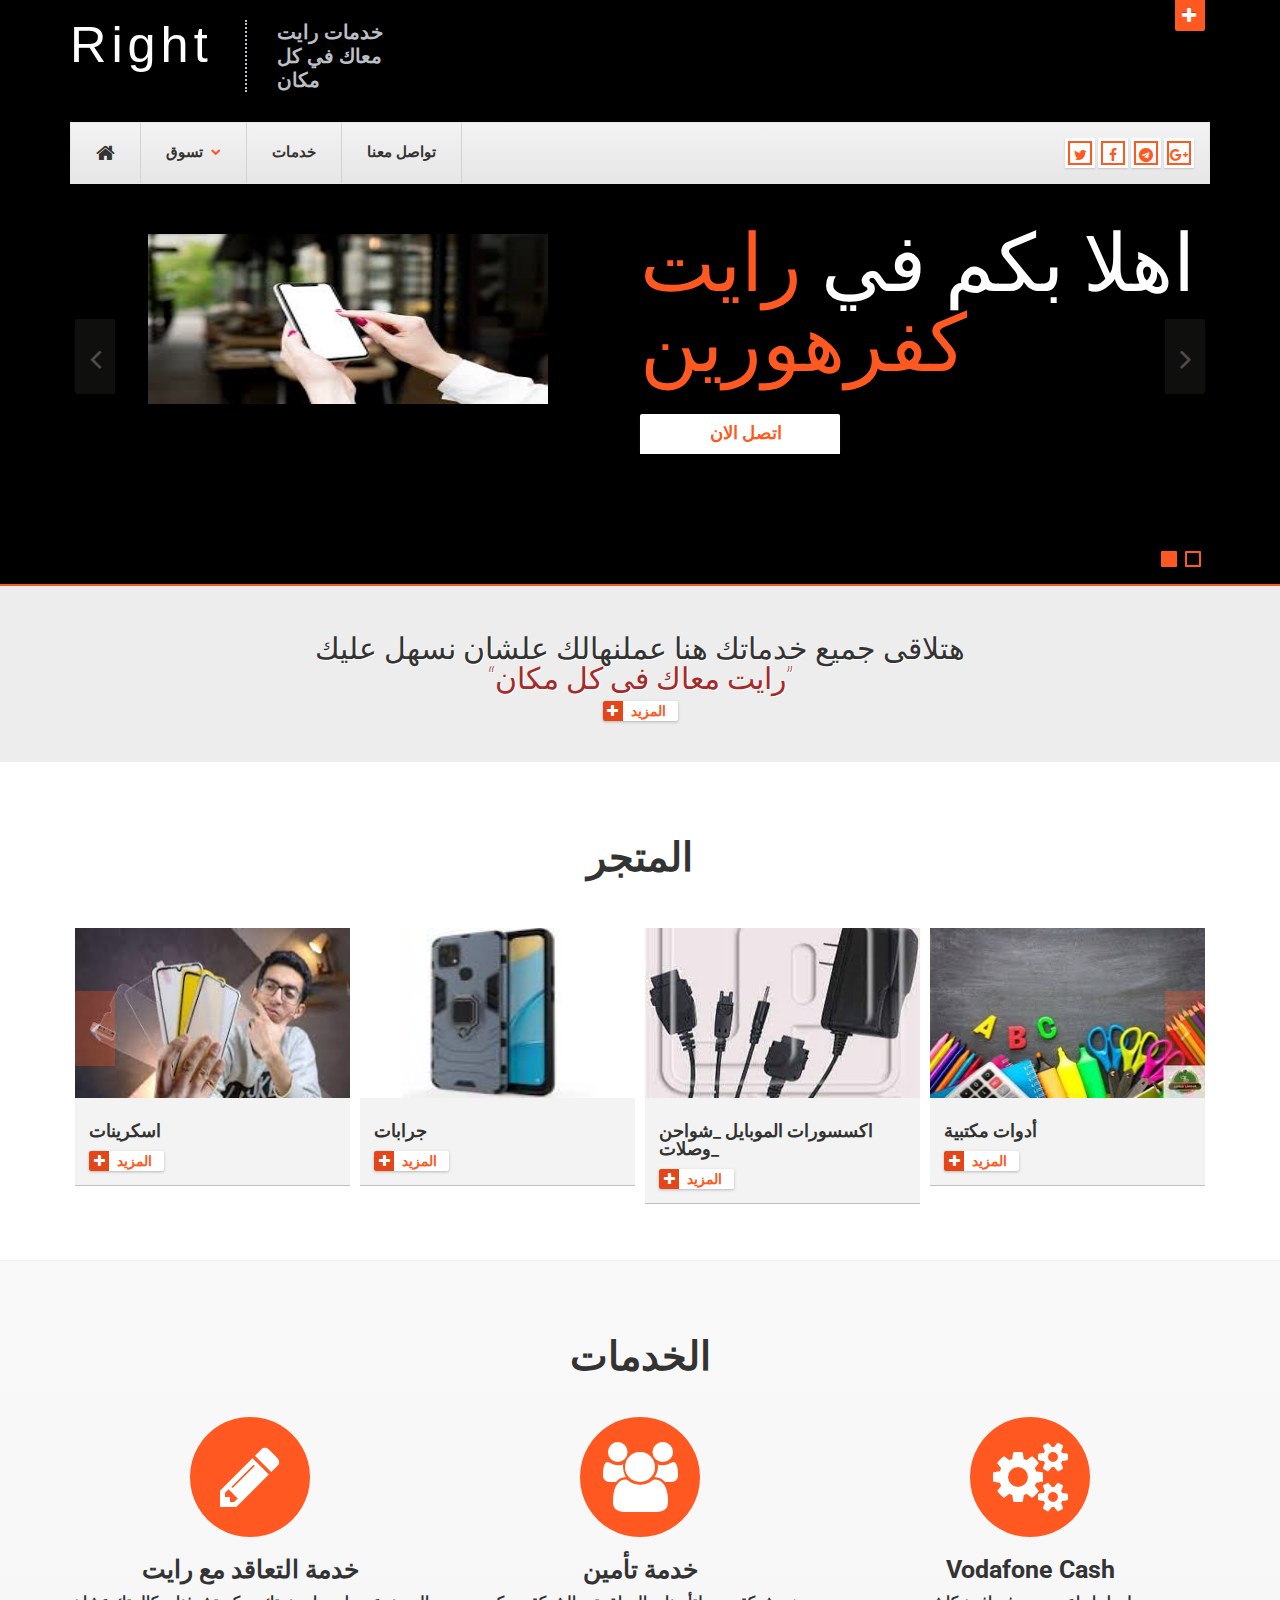
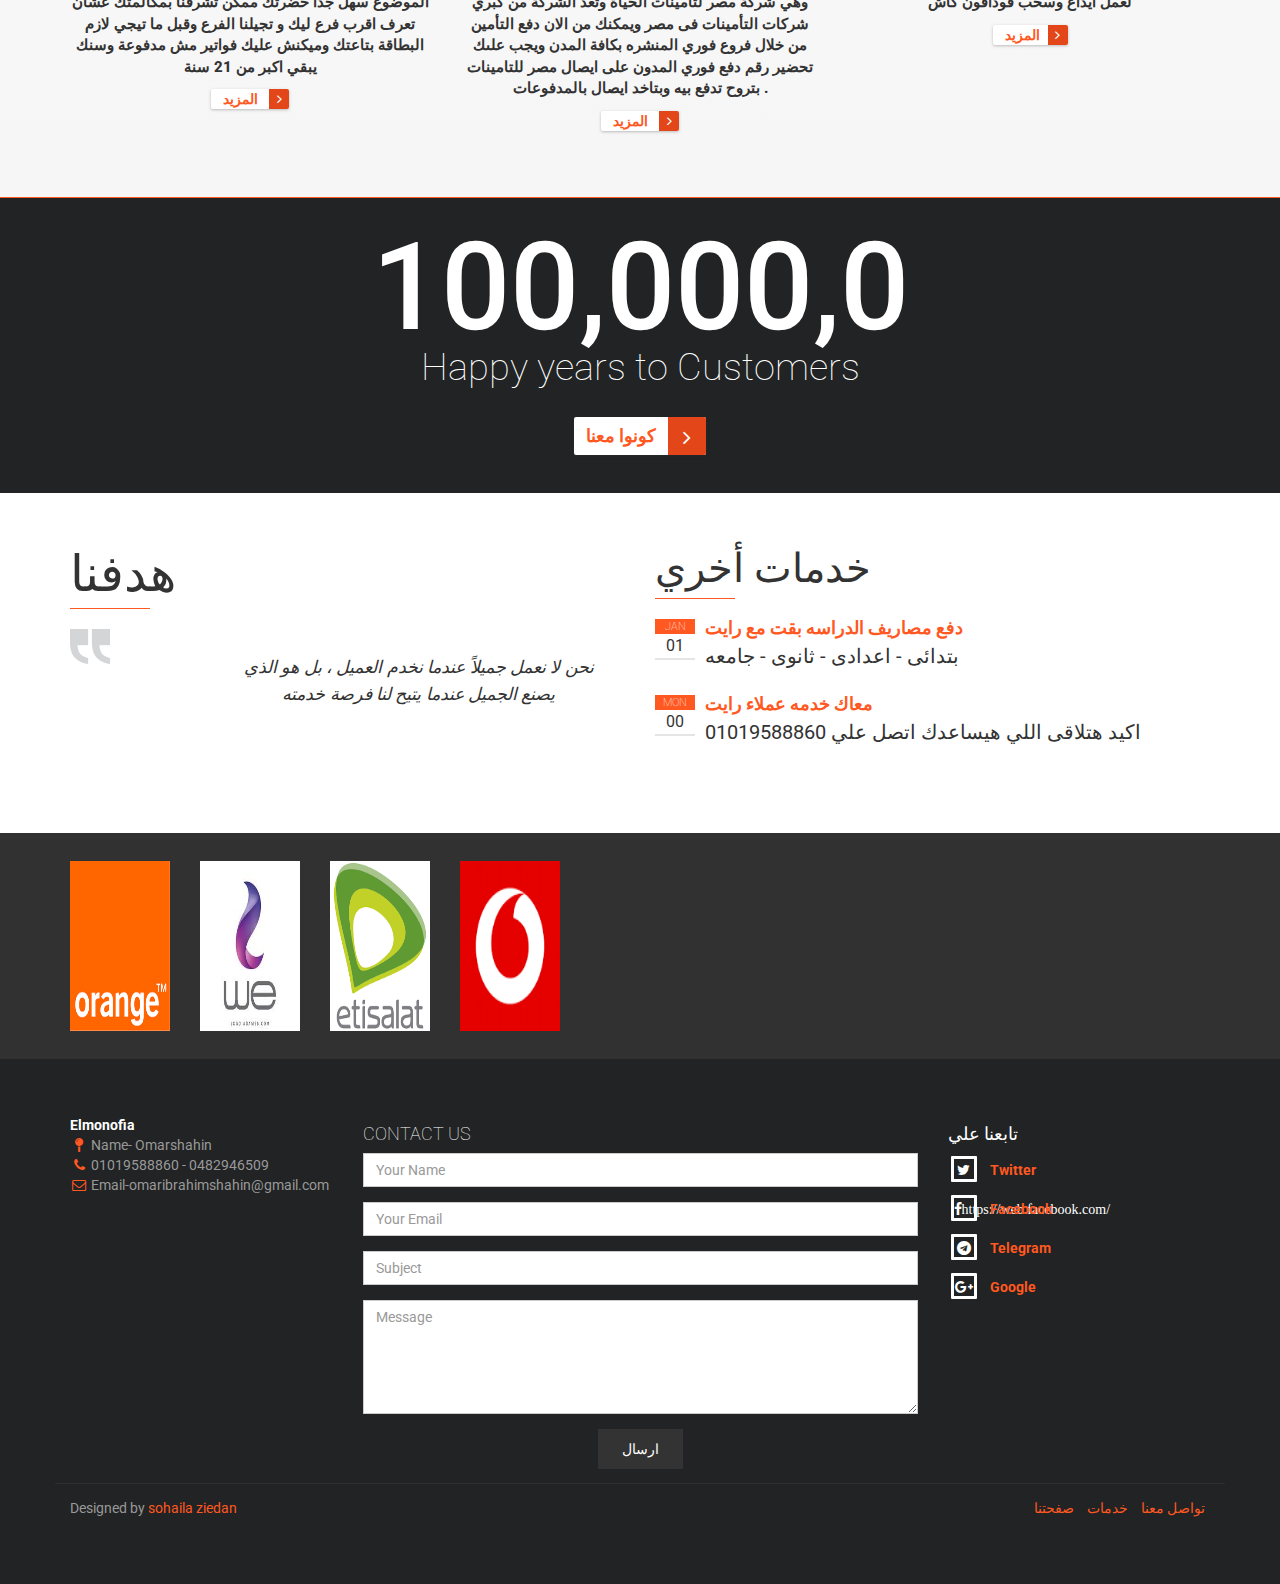
==== commit 19145b68: "Update index.html" ====
--- a/index.html
+++ b/index.html
@@ -278,17 +278,17 @@
             </div>
           </div>
             <div class="item">
-            <a href="phone.html" class="overlay-wrapper">
-                <img src="img/showcase/project4.png" alt="Project 4 image" class="img-responsive underlay">
-                <span class="overlay">
-                  <span class="overlay-content"> <span class="h4">تليفونات</span> </span>
-                </span>
-              </a>
-            <div class="item-details bg-noise">
-              <h4 class="item-title">
-                  <a href="phone.html">تليفونات</a>
-                </h4>
-              <a href="phone.html" class="btn btn-more"><i class="fa fa-plus"></i>المزيد</a>
+            <a href="phone.Html" class="overlay-wrapper">
+                <img src="RI1.png" alt="RI1 image" class="img-responsive underlay">
+                <span class="overlay">
+                  <span class="overlay-content"> <span class="h4">موبايلات</span> </span>
+                </span>
+              </a>
+            <div class="item-details bg-noise">
+              <h4 class="item-title">
+                  <a href="phone.Html">موبايلات</a>
+                </h4>
+              <a href="phone.Html" class="btn btn-more"><i class="fa fa-plus"></i>المزيد</a>
             </div>
           </div>
           <div class="item">
@@ -617,7 +617,7 @@
           <div class="social-media social-media-stacked">
             <!--@todo: replace with company social media details-->
             <a href="#"><i class="fa fa-twitter fa-fw"></i> Twitter</a>
-            <a href="#"><i class="fa fa-facebook fa-fw"></i> Facebook</a>
+            <a href="#"><i class="fa fa-facebook fa-fw">https://web.facebook.com/</i> Facebook</a>
             <a href="#"><i class="fa fa-telegram fa-fw"></i> Telegram</a>
             <a href="#"><i class="fa fa-google-plus fa-fw"></i> Google</a>
           </div>
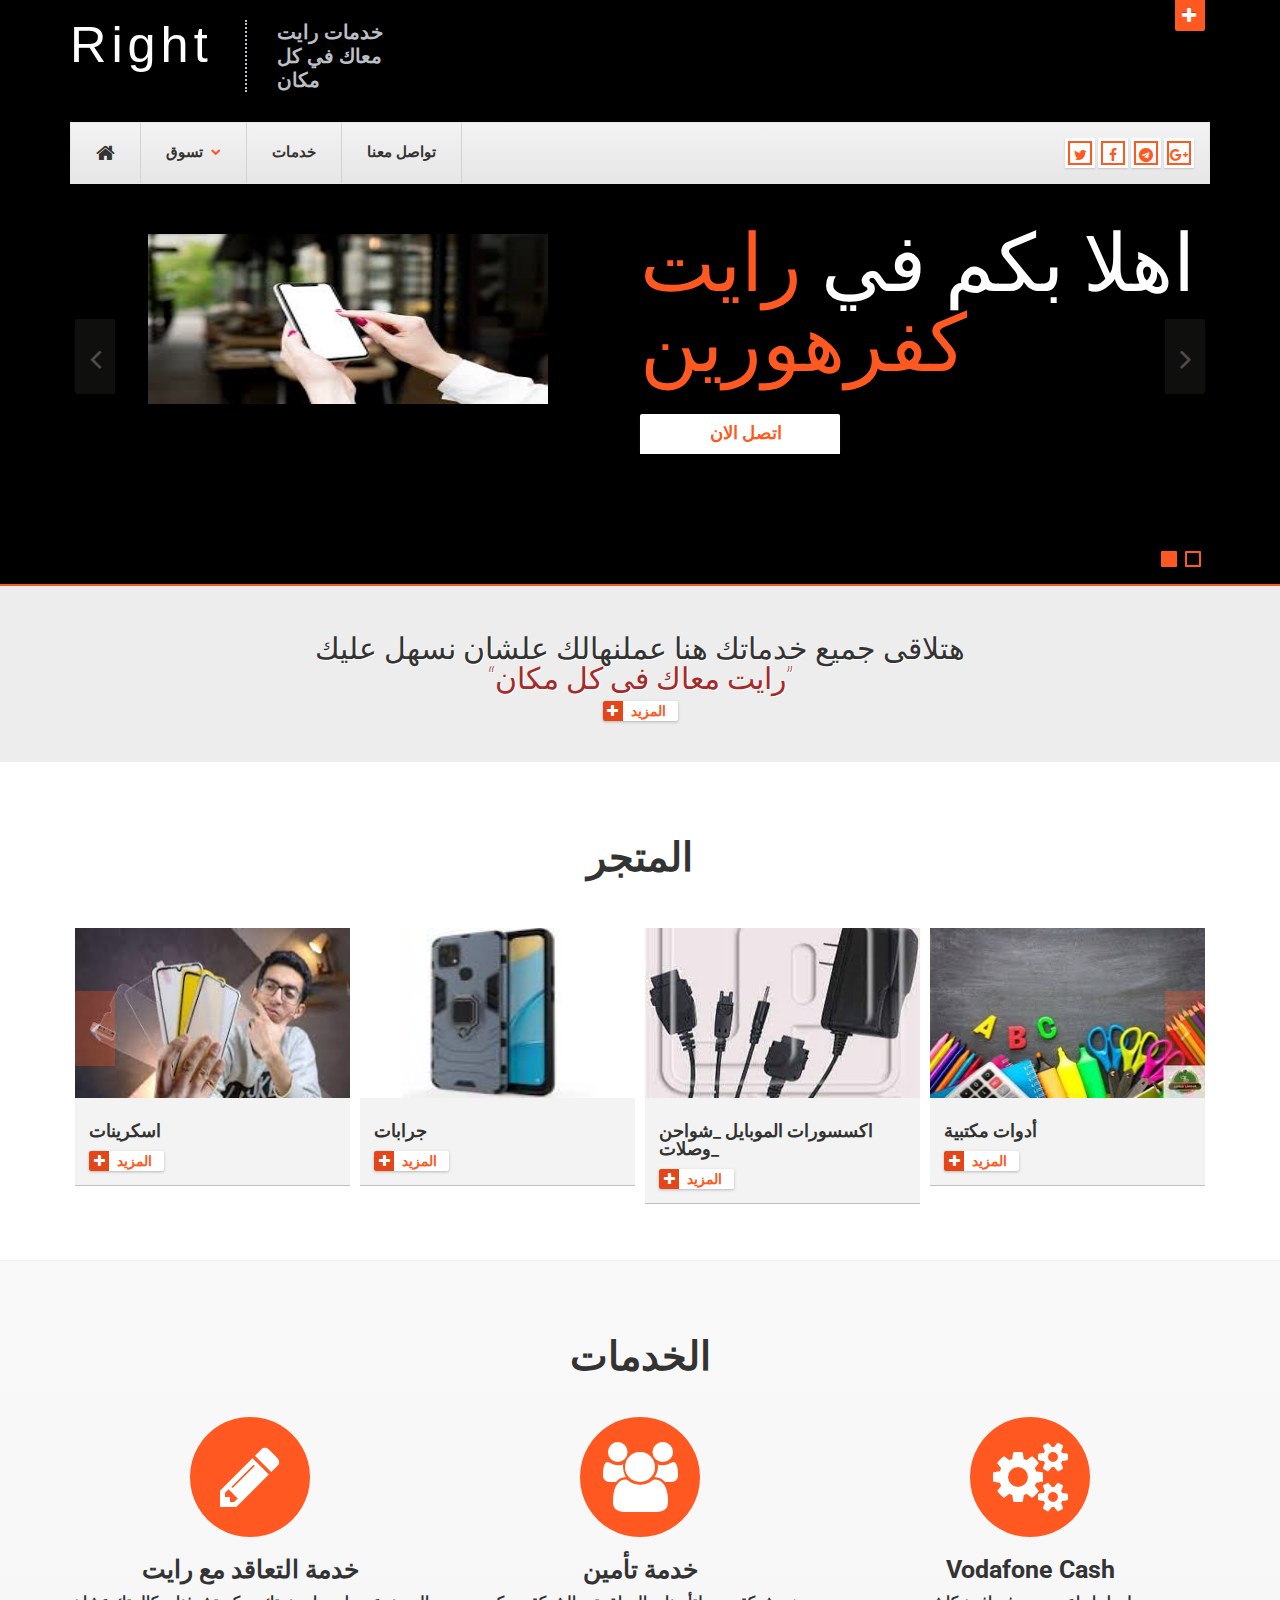
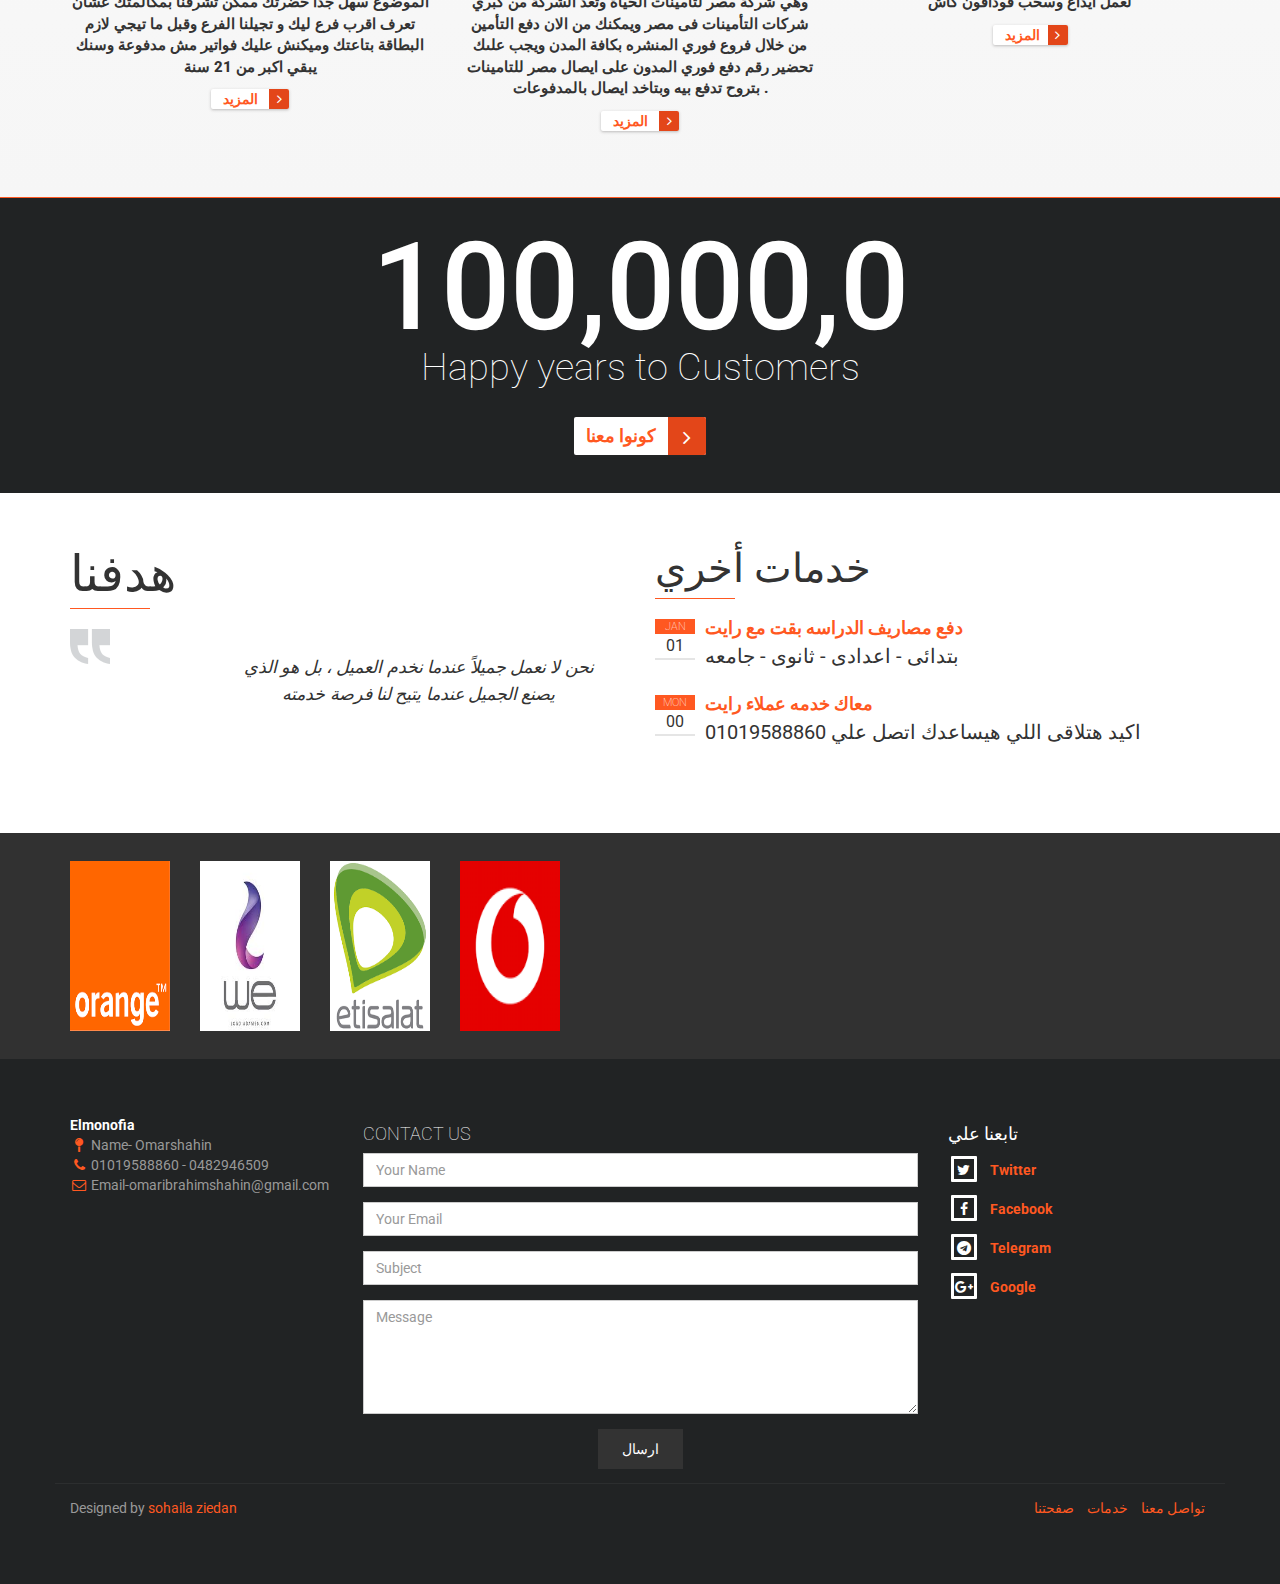
==== commit 3a78ef3d: "Update index.html" ====
--- a/index.html
+++ b/index.html
@@ -617,7 +617,7 @@
           <div class="social-media social-media-stacked">
             <!--@todo: replace with company social media details-->
             <a href="#"><i class="fa fa-twitter fa-fw"></i> Twitter</a>
-            <a href="#"><i class="fa fa-facebook fa-fw">https://web.facebook.com/</i> Facebook</a>
+            <a href="#"><i class="fa fa-facebook fa-fw"></i> Facebook</a>
             <a href="#"><i class="fa fa-telegram fa-fw"></i> Telegram</a>
             <a href="#"><i class="fa fa-google-plus fa-fw"></i> Google</a>
           </div>
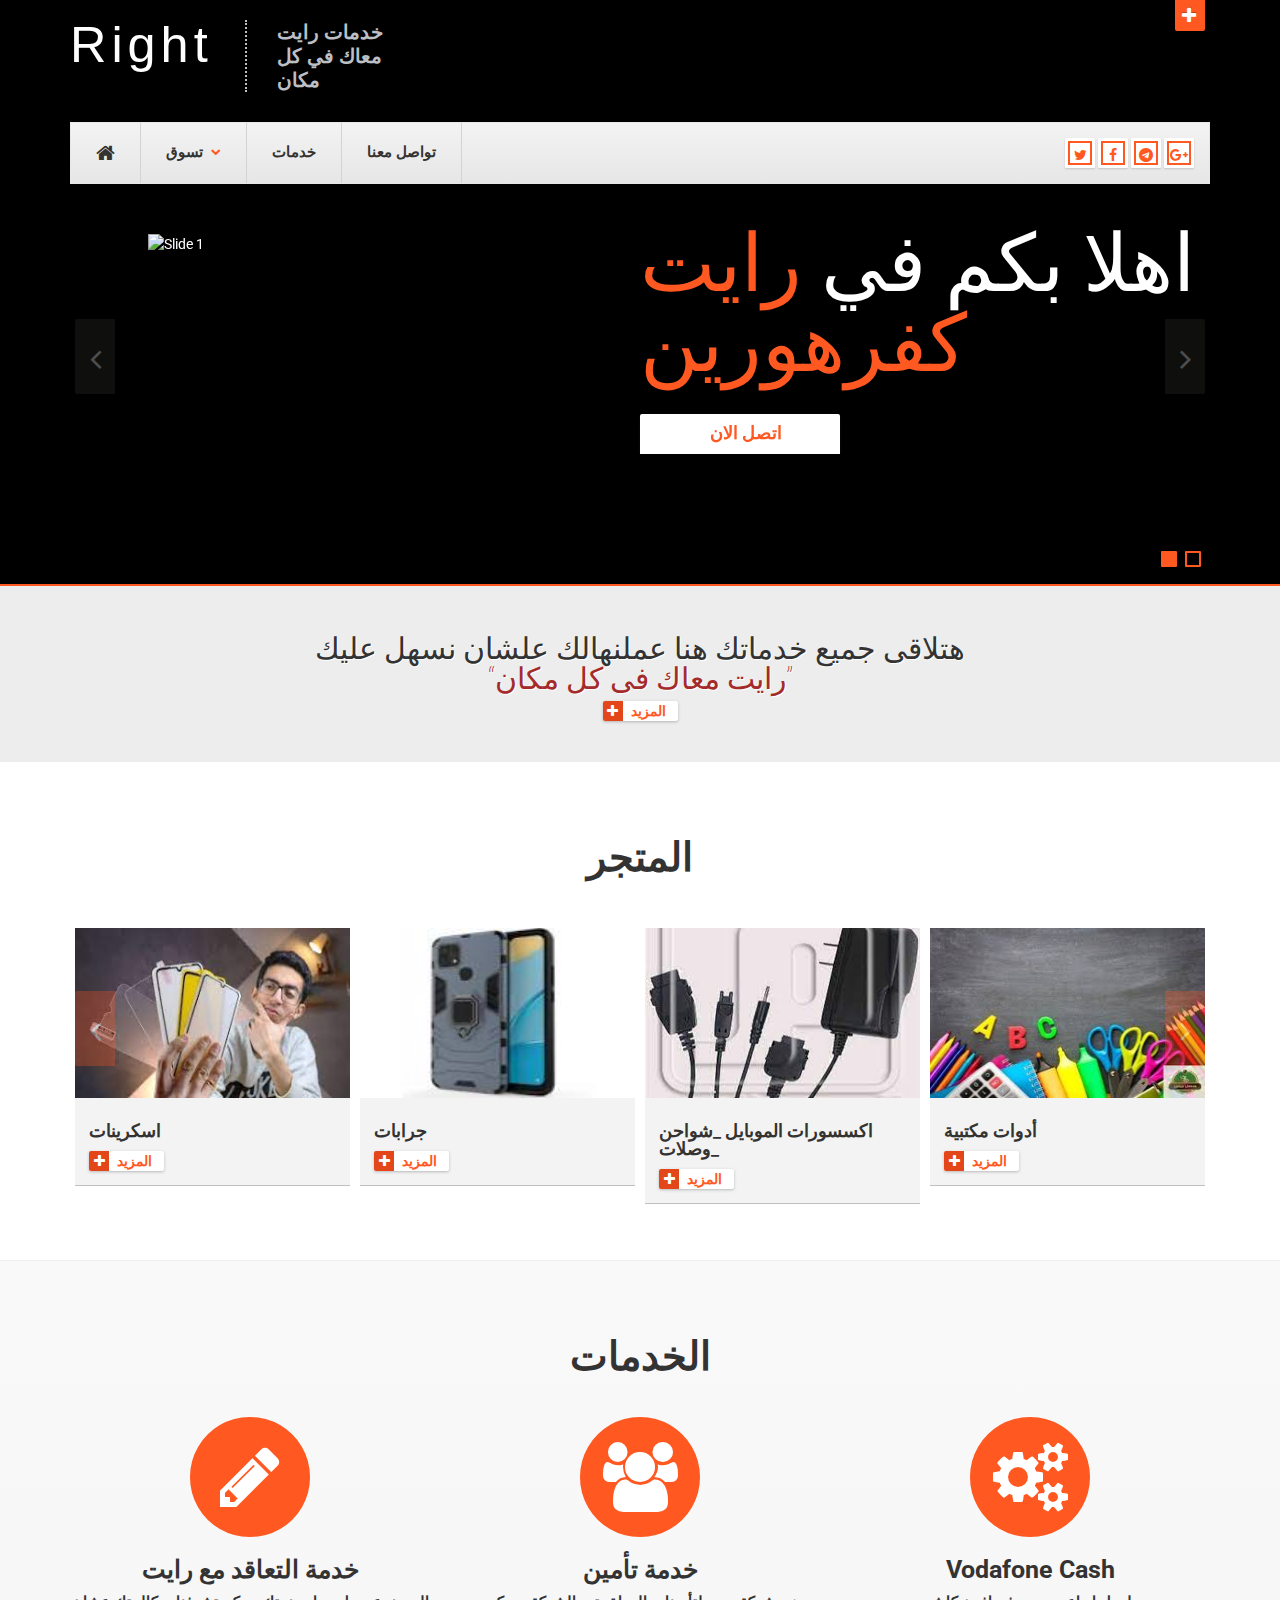
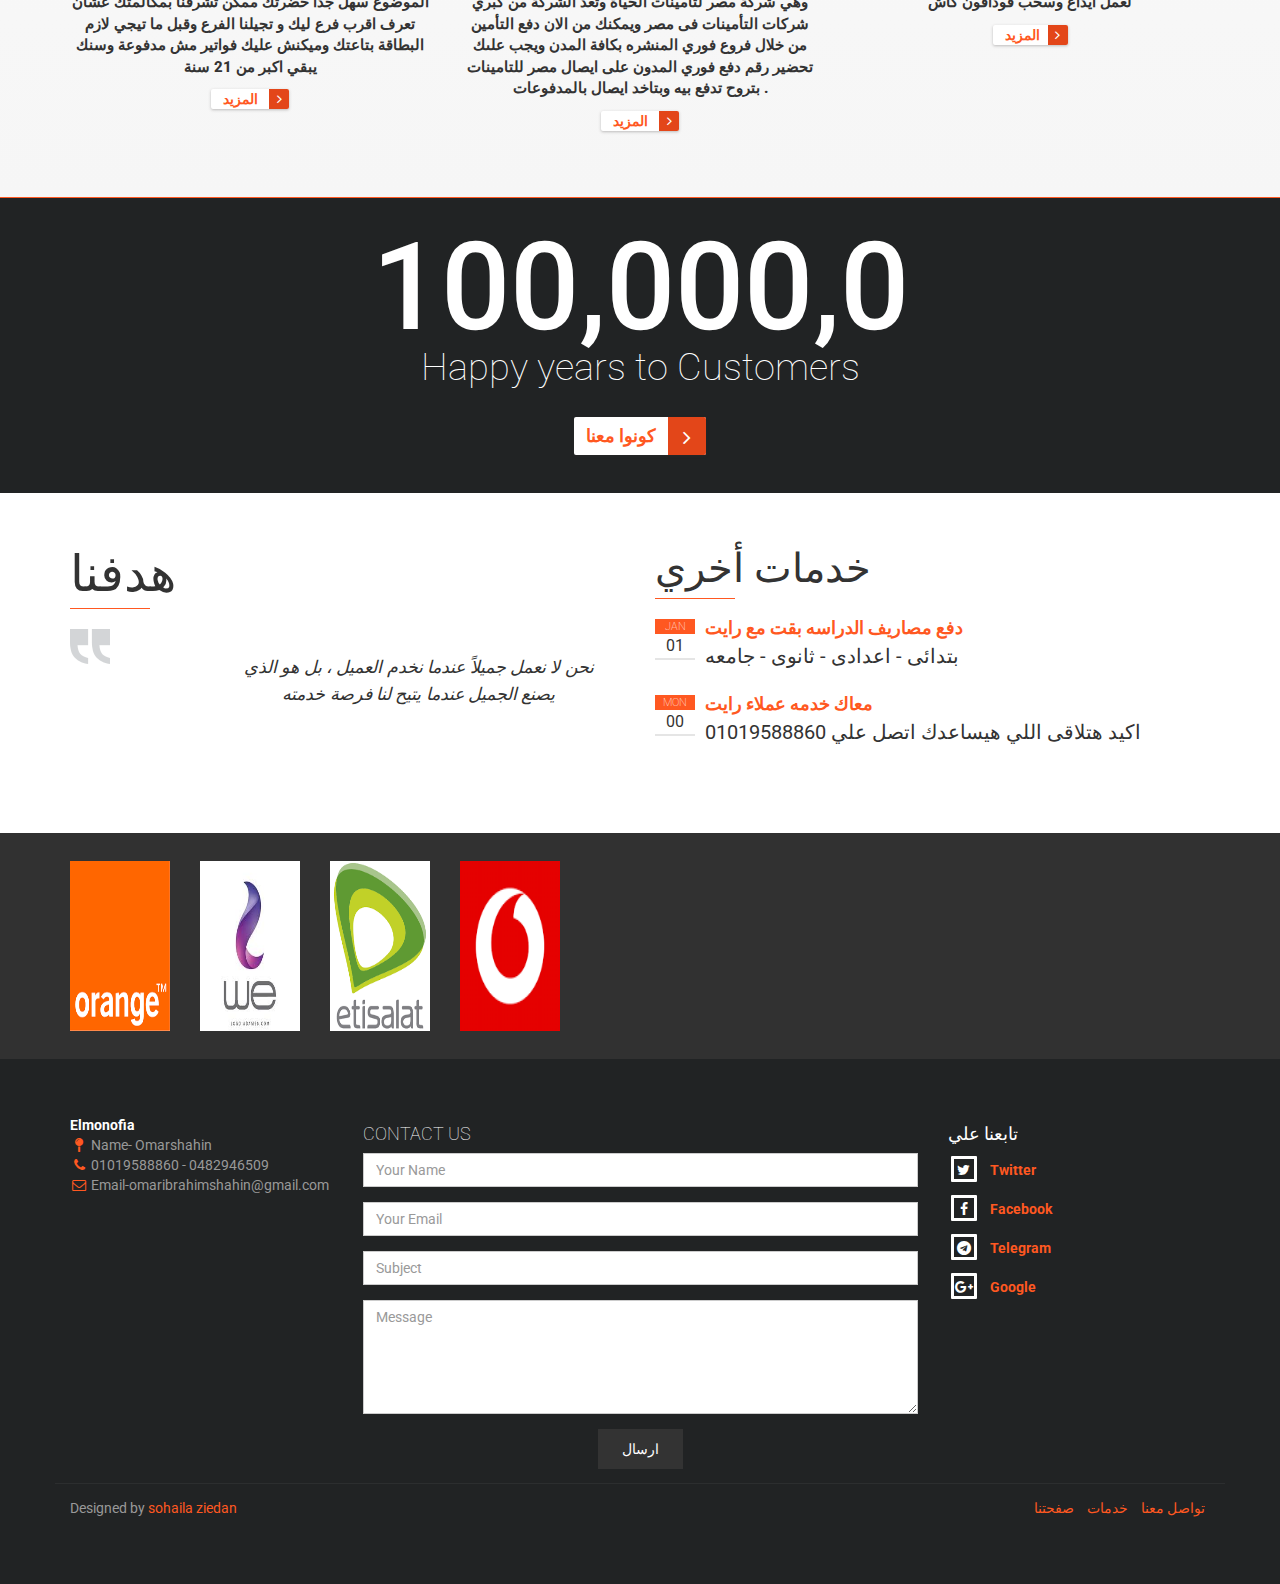
==== commit 5a6952fb: "Update index.html" ====
--- a/index.html
+++ b/index.html
@@ -166,7 +166,7 @@
                   <a href="https://bootstrapmade.com" class="btn btn-more btn-lg i-right" style="width: 200px; position: relative; top: 20px; height: 60px;">اتصل الان</a>
                 </div>
                 <div class="col-md-6 col-md-pull-6 hidden-xs">
-                  <img src="img/slides/slide1.png" alt="Slide 1" class="center-block img-responsive" style="position: relative; top: 30px;" width="400px" height="500px">
+                  <img src="img/slides/slide4.png" alt="Slide 1" class="center-block img-responsive" style="position: relative; top: 30px;" width="400px" height="500px">
                 </div>
               </div>
             </div>
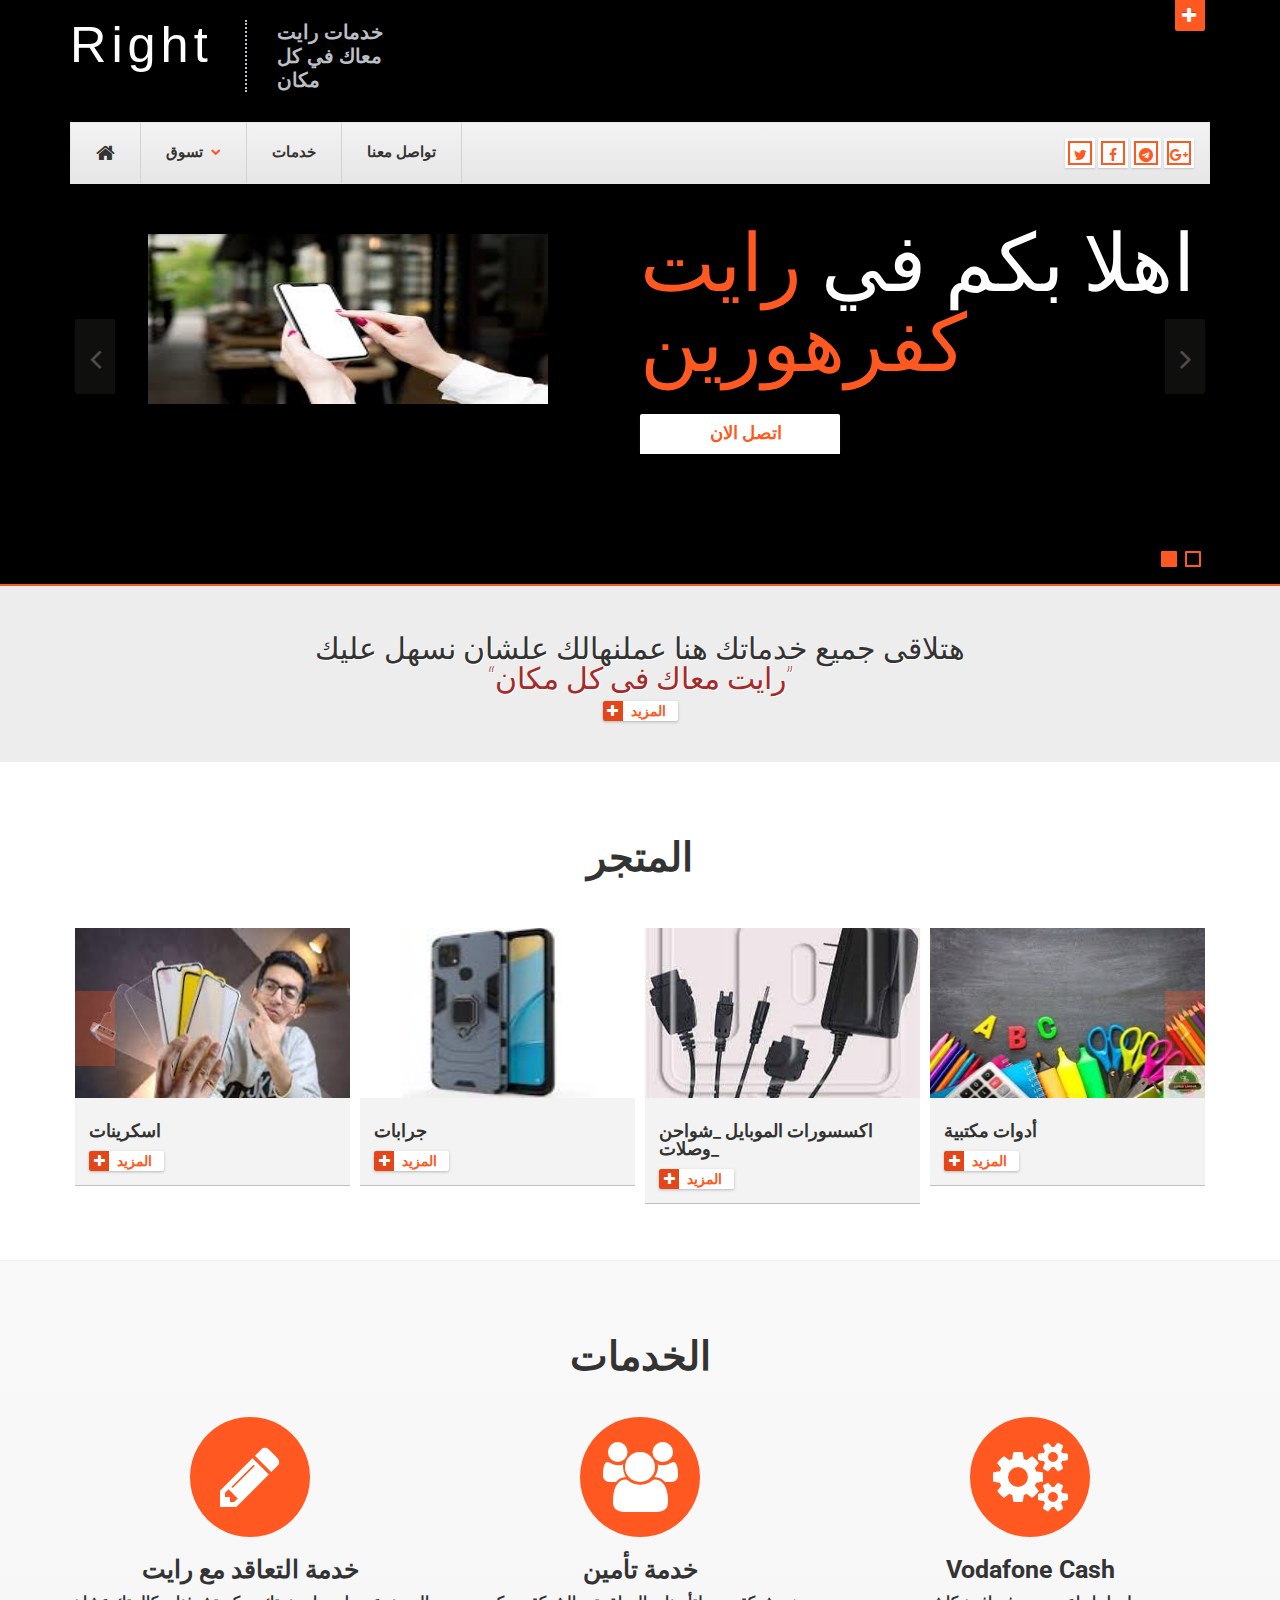
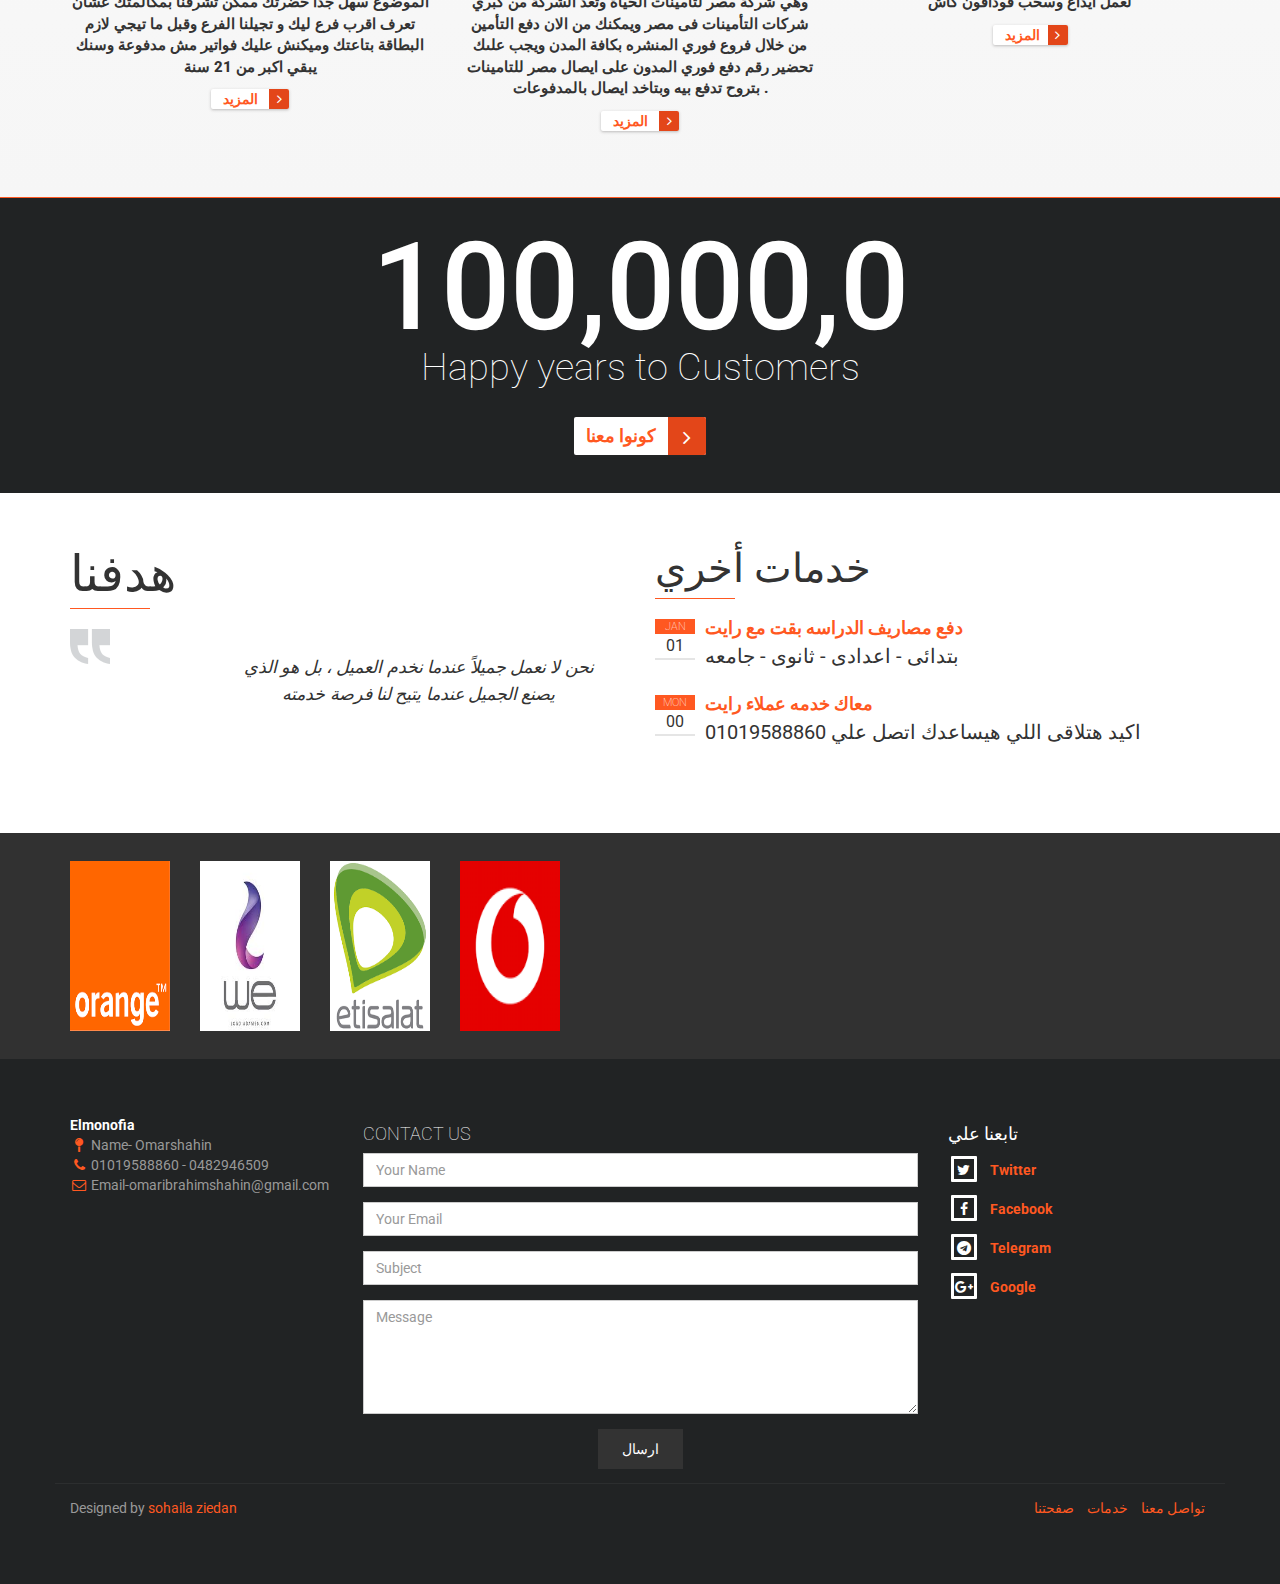
==== commit f518364b: "Update index.html" ====
--- a/index.html
+++ b/index.html
@@ -166,7 +166,7 @@
                   <a href="https://bootstrapmade.com" class="btn btn-more btn-lg i-right" style="width: 200px; position: relative; top: 20px; height: 60px;">اتصل الان</a>
                 </div>
                 <div class="col-md-6 col-md-pull-6 hidden-xs">
-                  <img src="img/slides/slide4.png" alt="Slide 1" class="center-block img-responsive" style="position: relative; top: 30px;" width="400px" height="500px">
+                  <img src="img/slides/slide1.png" alt="Slide 1" class="center-block img-responsive" style="position: relative; top: 30px;" width="400px" height="500px">
                 </div>
               </div>
             </div>
